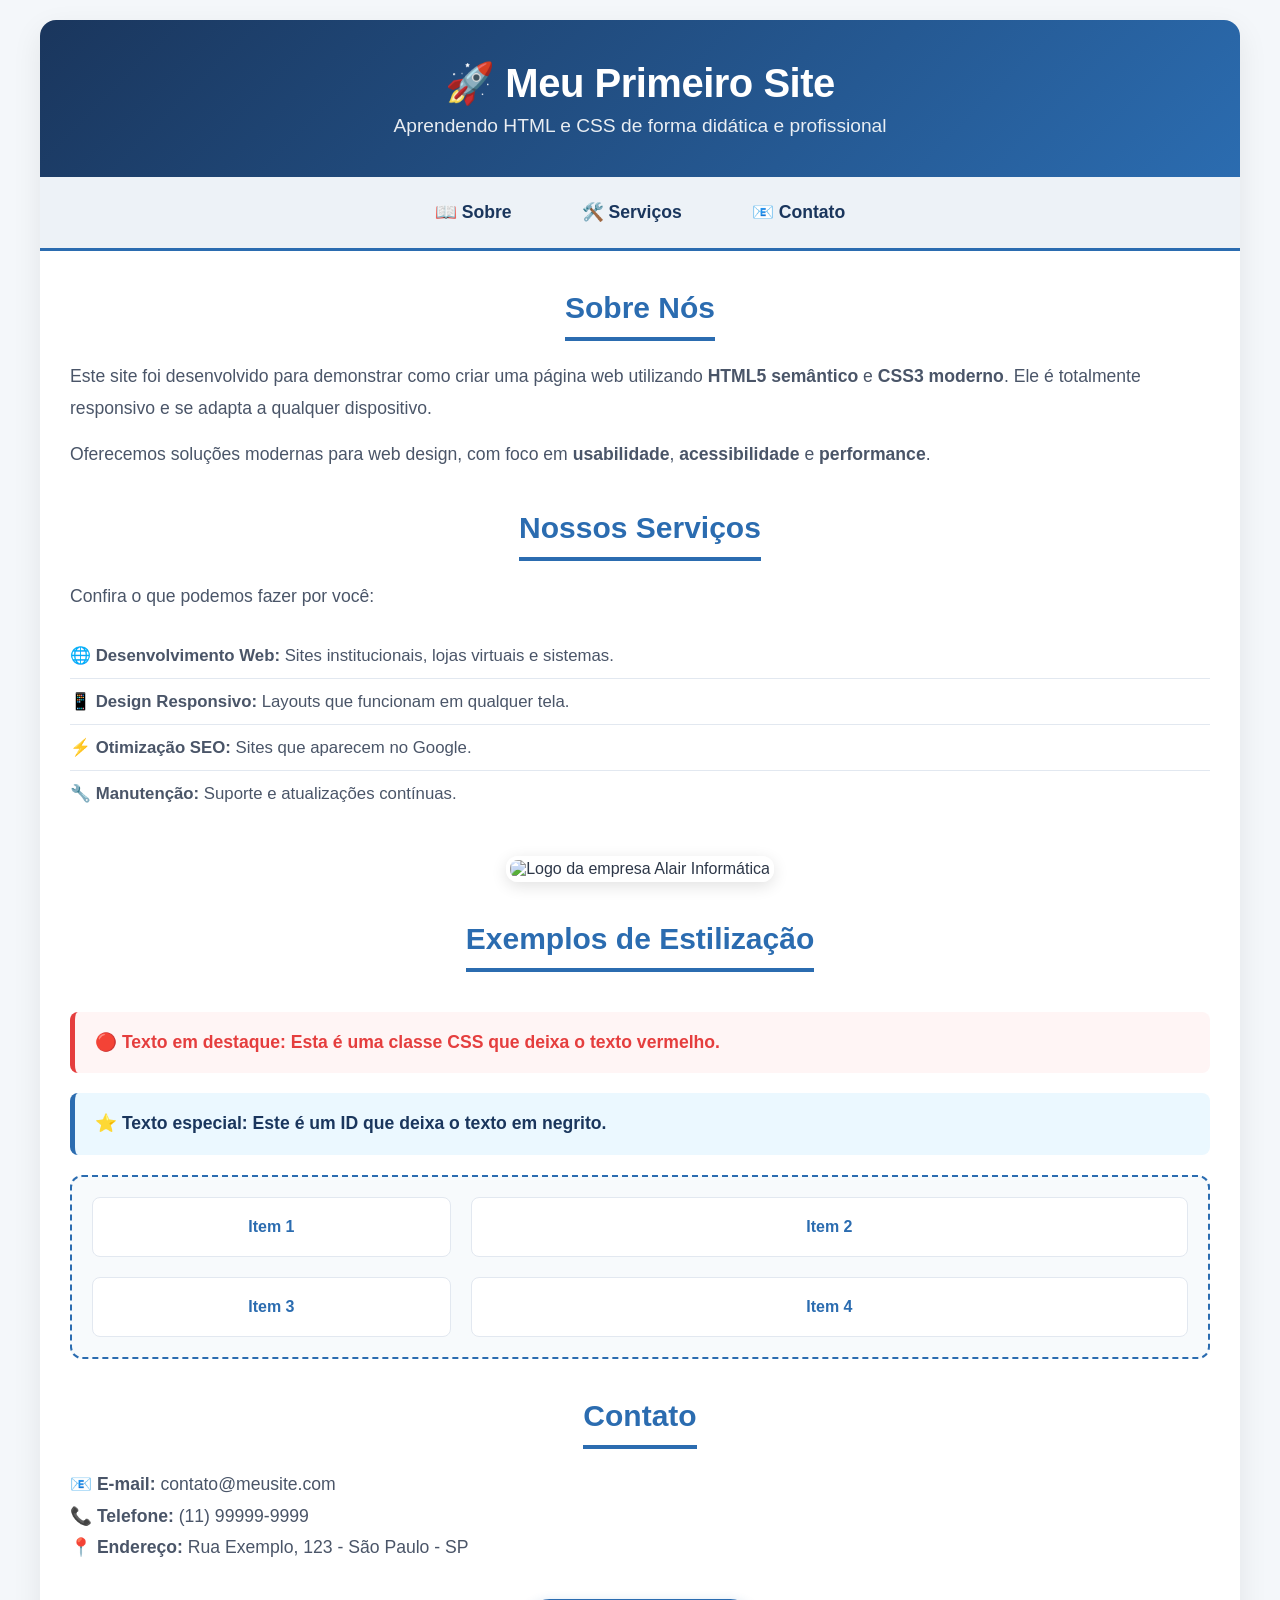
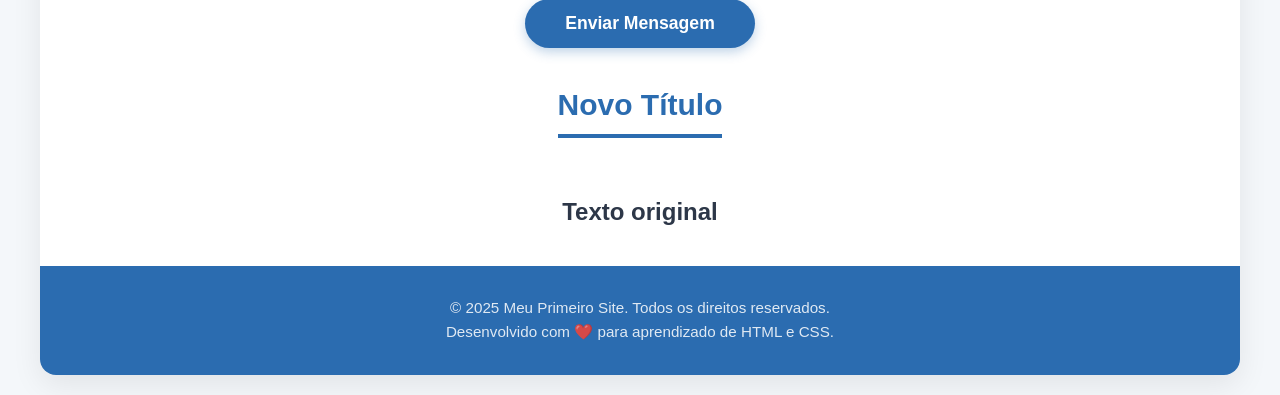
==== index.html @ 6e221787 "localizar	o	elemento	pelo	seu	id	e	atualizar	seu conteúdo	usando	o	método	inerText" ====
<!-- ============================================================
     HTML5 - Estrutura didática de um site profissional
     ============================================================ -->

<!DOCTYPE html>
<html lang="pt-br">

<head>
    <!-- ========================================
         META DADOS (informações da página)
         ======================================== -->

    <!-- Título que aparece na aba do navegador -->
    <title>Meu Primeiro Site Profissional</title>

    <!-- Codificação de caracteres (acentos, ç, etc.) -->
    <meta charset="UTF-8">

    <!-- Torna o site responsivo em dispositivos móveis -->
    <meta name="viewport" content="width=device-width, initial-scale=1.0">

    <!-- Descrição para mecanismos de busca (SEO) -->
    <meta name="description" content="Site didático com HTML5 e CSS3 - Aprendendo desenvolvimento web">

    <!-- Autor da página -->
    <meta name="author" content="Alair">

    <!-- ========================================
         CSS EXTERNO (styles.css)
         ======================================== -->
    <link rel="stylesheet" href="styles.css">

</head>

<body>

    <!-- ==========================================================
         CONTEÚDO PRINCIPAL (wrapper)
         📦 WRAPPER em 4 linhas

        Wrapper é uma div que envolve todo o conteúdo da página para centralizar e limitar a largura (ex: 1200px), evitando que o texto fique esticado em telas grandes.

        Ele tem fundo branco, bordas arredondadas e sombra para destacar o conteúdo do fundo cinza da página, dando um visual mais profissional.

        No código, ele é criado com <div class="wrapper"> e estilizado com max-width, margin: auto (via flexbox) e border-radius.

        Resumindo: é a "caixa" que organiza e embrulha todo o site, como uma moldura que valoriza o conteúdo! 🖼️
         ========================================================== -->
    <div class="wrapper">

        <!-- ==========================================================
             CABEÇALHO (HEADER)
             ========================================================== -->
        <header>
            <h1>🚀 Meu Primeiro Site</h1>
            <p>Aprendendo HTML e CSS de forma didática e profissional</p>
        </header>

        <!-- ==========================================================
             MENU DE NAVEGAÇÃO (NAV)
             ========================================================== -->
        <nav>
            <ul class="menu">
                <li><a href="#sobre">📖 Sobre</a></li>
                <li><a href="#servicos">🛠️ Serviços</a></li>
                <li><a href="#contato">📧 Contato</a></li>
            </ul>
        </nav>

        <!-- ==========================================================
             CONTEÚDO PRINCIPAL (MAIN)
             ========================================================== -->
        <main>

            <!-- ==========================================================
                 SEÇÃO: SOBRE
                 ========================================================== -->
            <section id="sobre">
                <h2>Sobre Nós</h2>
                <p>
                    Este site foi desenvolvido para demonstrar como criar uma página web
                    utilizando <strong>HTML5 semântico</strong> e <strong>CSS3 moderno</strong>.
                    Ele é totalmente responsivo e se adapta a qualquer dispositivo.
                </p>
                <p>
                    Oferecemos soluções modernas para web design, com foco em
                    <strong>usabilidade</strong>, <strong>acessibilidade</strong> e
                    <strong>performance</strong>.
                </p>
            </section>

            <!-- ==========================================================
                 SEÇÃO: SERVIÇOS
                 ========================================================== -->
            <section id="servicos">
                <h2>Nossos Serviços</h2>
                <p>Confira o que podemos fazer por você:</p>

                <ul class="lista-servicos">
                    <li><strong>🌐 Desenvolvimento Web:</strong> Sites institucionais, lojas virtuais e sistemas.</li>
                    <li><strong>📱 Design Responsivo:</strong> Layouts que funcionam em qualquer tela.</li>
                    <li><strong>⚡ Otimização SEO:</strong> Sites que aparecem no Google.</li>
                    <li><strong>🔧 Manutenção:</strong> Suporte e atualizações contínuas.</li>
                </ul>
            </section>

            <!-- ==========================================================
                 SEÇÃO: IMAGEM (exemplo)
                 ========================================================== -->
            <section>
                <div class="imagem-container">
                    <img src="img/alairinformatica.png"
                    alt="Logo da empresa Alair Informática"
                    title="Alair Informática - Soluções em TI"
                    width="300"
                    height="auto">
                </div>
            </section>

            <!-- ==========================================================
                 SEÇÃO: EXEMPLOS DE CLASSES E IDS
                 ========================================================== -->
            <section class="exemplos">
                <h2>Exemplos de Estilização</h2>

                <!-- Classe .destaque (vermelho) -->
                <p class="destaque">
                    🔴 <strong>Texto em destaque:</strong> Esta é uma classe CSS que deixa o texto vermelho.
                </p>

                <!-- ID #especial (negrito) -->
                <p id="especial">
                    ⭐ <strong>Texto especial:</strong> Este é um ID que deixa o texto em negrito.
                </p>

                <!-- Classe .grid-container (grid) -->
                <div class="grid-container">
                    <div class="grid-item">Item 1</div>
                    <div class="grid-item">Item 2</div>
                    <div class="grid-item">Item 3</div>
                    <div class="grid-item">Item 4</div>
                </div>
            </section>

            <!-- ==========================================================
                 SEÇÃO: CONTATO
                 ========================================================== -->
            <section id="contato">
                <h2>Contato</h2>
                <p>
                    <strong>📧 E-mail:</strong> contato@meusite.com<br>
                    <strong>📞 Telefone:</strong> (11) 99999-9999<br>
                    <strong>📍 Endereço:</strong> Rua Exemplo, 123 - São Paulo - SP
                </p>
                <!-- Botão com efeito hover -->
                <button class="btn-contato" id="botao-mensagem">Enviar Mensagem</button>
            </section>

            <!-- ==========================================================
                 SEÇÃO: TÍTULO ATUALIZADO PELO JAVASCRIPT
                 ========================================================== -->
                 
            <section>
                <h2 id="titulo">Título Padrão</h2> <!--Este título será atualizado pelo JavaScript-->
            </section>

             <!-- ==========================================================
             Localizar o	elemento	pelo	seu	id	e	atualizar	seu conteúdo	usando	o	método
             ========================================================== -->

            <section>
                <h1 id="titulo">Texto original</h1>
            </section>

            

        </main>

        <!-- ==========================================================
             RODAPÉ (FOOTER)
             ========================================================== -->
        <footer>
            <p>
                © 2025 Meu Primeiro Site. Todos os direitos reservados.
                <br>
                Desenvolvido com ❤️ para aprendizado de HTML e CSS.
            </p>
        
        </footer>

    </div>
    <!-- Fim do wrapper -->

    <script src="script.js"></script>

</body>
</html>
---- styles.css ----
/* ============================================================
     CSS - Estilos do site "Meu Primeiro Site"
     ============================================================
     Este arquivo contém todos os estilos organizados por seção,
     com comentários didáticos para facilitar o aprendizado.
     
     📌 DICA: Cada propriedade CSS tem um comentário explicando
     o que ela faz e por que está sendo usada.
     ============================================================ */


/* ==========================================================
     🧹 RESET BÁSICO (remove estilos padrão do navegador)
     ========================================================== */

/*
   O seletor "*" (asterisco) seleciona TODOS os elementos da página.
   Isso é chamado de "reset" porque remove as margens e paddings
   que cada navegador aplica de forma diferente.
*/
* {
    margin: 0;                    /* Remove todas as margens externas */
    padding: 0;                   /* Remove todos os espaçamentos internos */
    box-sizing: border-box;       /* Faz com que largura/altura incluam bordas e paddings */
                                  /* Ex: se width: 100px, com border: 5px, o conteúdo terá 90px */
}


/* ==========================================================
     🎨 ESTILOS GLOBAIS (aplicados ao corpo da página)
     ========================================================== */

/* O seletor "body" aplica estilos a todo o conteúdo da página */
body {
    /* Define a família de fontes (fallback em caso de falha) */
    /* "Segoe UI" é a primeira opção, se não tiver, usa Tahoma, etc. */
    font-family: 'Segoe UI', Tahoma, Geneva, Verdana, sans-serif;

    /* Cor de fundo da página (cinza bem clarinho) */
    background-color: #f4f7fa;

    /* Cor do texto principal (cinza escuro) */
    color: #2d3748;

    /* Espaçamento interno entre o conteúdo e a borda da página */
    padding: 20px;

    /* Altura mínima: ocupa 100% da altura da tela (viewport height) */
    min-height: 100vh;

    /* 
       display: flex → ativa o modelo de layout Flexbox
       justify-content: center → centraliza horizontalmente
       align-items: flex-start → alinha no topo verticalmente
    */
    display: flex;
    justify-content: center;    /* Centraliza os itens no eixo horizontal */
    align-items: flex-start;    /* Alinha os itens no topo do eixo vertical */
}


/* ==========================================================
     📦 WRAPPER (container principal que agrupa tudo)
     ========================================================== */

/* A classe .wrapper envolve todo o conteúdo da página */
.wrapper {
    /* Largura máxima de 1200px (bom para telas grandes) */
    max-width: 1200px;

    /* Ocupa 100% da largura disponível (até o limite do max-width) */
    width: 100%;

    /* Fundo branco para destacar o conteúdo */
    background-color: #ffffff;

    /* Bordas arredondadas em todos os cantos (16px) */
    border-radius: 16px;

    /* 
       Sombra suave para dar profundidade:
       - 0 → deslocamento horizontal (nenhum)
       - 10px → deslocamento vertical (para baixo)
       - 30px → desfoque (suavidade)
       - rgba(0,0,0,0.08) → cor preta com 8% de opacidade
    */
    box-shadow: 0 10px 30px rgba(0, 0, 0, 0.08);

    /* Espaçamento interno (0 para o wrapper, pois os filhos terão) */
    padding: 0;

    /* 
       overflow: hidden → esconde qualquer conteúdo que ultrapasse
       as bordas arredondadas, mantendo o design limpo
    */
    overflow: hidden;
}


/* ==========================================================
     🏠 CABEÇALHO (HEADER)
     ========================================================== */

/* O seletor "header" estiliza o cabeçalho do site */
header {
    /* 
       Fundo com gradiente (transição suave entre duas cores):
       135deg → diagonal da esquerda para direita
       #1a365d (azul escuro) → #2b6cb0 (azul médio)
    */
    background: linear-gradient(135deg, #1a365d, #2b6cb0);

    /* Cor do texto (branco) */
    color: #ffffff;

    /* Espaçamento interno: 40px em cima/baixo, 30px nas laterais */
    padding: 40px 30px;

    /* Centraliza o texto horizontalmente */
    text-align: center;
}

/* Título principal dentro do cabeçalho (h1) */
header h1 {
    font-size: 2.5rem;           /* Tamanho da fonte (2.5x o tamanho padrão) */
    font-weight: 700;            /* Peso da fonte (700 = negrito) */
    letter-spacing: -0.5px;      /* Espaçamento entre letras (negativo = mais juntas) */
    margin-bottom: 8px;          /* Margem inferior para separar do subtítulo */
}

/* Subtítulo dentro do cabeçalho (p) */
header p {
    font-size: 1.2rem;           /* Tamanho da fonte */
    opacity: 0.9;                /* Opacidade (90% visível, 10% transparente) */
}


/* ==========================================================
     🧭 MENU DE NAVEGAÇÃO (NAV)
     ========================================================== */

/* Estiliza a barra de navegação */
nav {
    /* Fundo cinza clarinho */
    background-color: #edf2f7;

    /* Espaçamento interno: 15px em cima/baixo, 20px nas laterais */
    padding: 15px 20px;

    /* Borda inferior para separar do conteúdo */
    /* 3px de espessura, sólida, cor azul */
    border-bottom: 3px solid #2b6cb0;
}

/* Classe .menu para a lista de navegação */
.menu {
    /* Remove os marcadores (bolinhas) da lista */
    list-style: none;

    /* 
       display: flex → ativa o Flexbox
       Isso transforma os itens da lista em uma linha horizontal
    */
    display: flex;

    /* Centraliza os itens horizontalmente */
    justify-content: center;

    /* Espaçamento entre os itens (30px) */
    gap: 30px;

    /* Remove espaçamento padrão da lista */
    padding: 0;
    margin: 0;

    /* 
       flex-wrap: wrap → permite que os itens "quebrem" para a linha de baixo
       caso não caibam na largura da tela
    */
    flex-wrap: wrap;
}

/* Cada item da lista do menu (li) */
.menu li {
    font-size: 1.1rem;           /* Tamanho da fonte */
}

/* Links (a) dentro do menu */
.menu li a {
    /* Remove o sublinhado padrão dos links */
    text-decoration: none;

    /* Cor azul escuro */
    color: #1a365d;

    /* 
       display: block → transforma o link em um bloco
       Isso aumenta a área de clique (o link ocupa todo o espaço do padding)
    */
    display: block;

    /* Espaçamento interno: 10px em cima/baixo, 20px nas laterais */
    padding: 10px 20px;

    /* Bordas arredondadas (8px) */
    border-radius: 8px;

    /* Peso da fonte (600 = semi-negrito) */
    font-weight: 600;

    /* 
       transition: all 0.3s ease → animação suave
       all → todas as propriedades que mudarem
       0.3s → duração da animação (0.3 segundos)
       ease → tipo de aceleração (começa devagar, acelera, termina devagar)
    */
    transition: all 0.3s ease;
}

/* 
   Efeito ao passar o mouse sobre o link (pseudo-classe :hover)
   :hover é ativado quando o mouse está sobre o elemento
*/
.menu li a:hover {
    /* Fundo azul (muda de cor) */
    background-color: #2b6cb0;

    /* Texto branco (muda de cor) */
    color: #ffffff;

    /* 
       transform: translateY(-2px) → move o elemento 2px para cima
       Isso cria um efeito de "elevação" (flutuar)
    */
    transform: translateY(-2px);

    /* 
       Sombra que aparece ao passar o mouse:
       0 → horizontal (nenhum)
       4px → vertical (para baixo)
       12px → desfoque
       rgba(43,108,176,0.3) → azul com 30% de opacidade
    */
    box-shadow: 0 4px 12px rgba(43, 108, 176, 0.3);
}


/* ==========================================================
     📄 CONTEÚDO PRINCIPAL (MAIN)
     ========================================================== */

/* Estiliza a tag <main> (conteúdo principal) */
main {
    /* Espaçamento interno: 40px em cima/baixo, 30px nas laterais */
    padding: 40px 30px;
}

/* Cada seção <section> dentro do main */
section {
    /* Margem inferior de 40px para separar as seções */
    margin-bottom: 40px;
}

/* 
   Seletor :last-child → seleciona o último filho do elemento pai
   Neste caso, a última seção não terá margem inferior
   Isso evita espaçamento extra no final
*/
section:last-child {
    margin-bottom: 0;
}


/* ==========================================================
     📝 TÍTULOS (H2)
     ========================================================== */

/* 
   REGRA: h2
   Estiliza todos os títulos de nível 2 da página
*/
h2 {
    color: #2b6cb0;              /* Cor azul */
    font-size: 30px;             /* Tamanho da fonte (30 pixels) */
    text-align: center;          /* Alinha o texto ao centro */
    margin-bottom: 20px;         /* Margem inferior (espaço abaixo) */
    padding-bottom: 12px;        /* Espaço interno abaixo (entre texto e borda) */
    border-bottom: 4px solid #2b6cb0; /* Borda inferior azul de 4px */
    
    /* 
       display: inline-block → faz com que a borda só ocupe o tamanho do texto
       Se fosse block, a borda ocuparia a largura toda da tela
    */
    display: inline-block;
}

/* 
   Centraliza o h2 dentro da seção
   (a seção tem text-align: center, então o h2 fica centralizado)
*/
section {
    text-align: center;          /* Centraliza todos os elementos inline/inline-block */
}

/* Mas os parágrafos devem ficar alinhados à esquerda */
section p {
    text-align: left;            /* Alinha o texto à esquerda */
}


/* ==========================================================
     📃 PARÁGRAFOS
     ========================================================== */

/* Estiliza os parágrafos (<p>) dentro de seções */
section p {
    font-size: 1.1rem;           /* Tamanho da fonte */
    line-height: 1.8;            /* Altura da linha (espaçamento entre linhas) */
    color: #4a5568;              /* Cor cinza escuro */
    margin-bottom: 15px;         /* Margem inferior entre parágrafos */
}


/* ==========================================================
     📋 LISTA DE SERVIÇOS
     ========================================================== */

/* Classe .lista-servicos para a lista de serviços */
.lista-servicos {
    /* Remove os marcadores (bolinhas) da lista */
    list-style: none;

    /* Alinha o texto à esquerda */
    text-align: left;

    /* Remove espaçamento interno padrão */
    padding: 0;

    /* Margem de 20px em cima e embaixo */
    margin: 20px 0;
}

/* Cada item da lista de serviços */
.lista-servicos li {
    /* Espaçamento interno de 12px em cima e embaixo */
    padding: 12px 0;

    /* Borda inferior suave (cinza claro) */
    border-bottom: 1px solid #e2e8f0;

    /* Tamanho da fonte */
    font-size: 1.05rem;

    /* Cor do texto */
    color: #4a5568;
}

/* 
   :last-child → seleciona o último item da lista
   Remove a borda do último item para não ficar uma linha extra
*/
.lista-servicos li:last-child {
    border-bottom: none;
}


/* ==========================================================
     🖼️ IMAGEM
     ========================================================== */

/* Container da imagem (div que envolve a img) */
.imagem-container {
    text-align: center;          /* Centraliza a imagem horizontalmente */
    margin: 30px 0;              /* Margem de 30px em cima e embaixo */
}

/* Estiliza a imagem dentro do container */
.imagem-container img {
    /* 
       max-width: 100% → a imagem nunca ultrapassa a largura do container
       Isso torna a imagem RESPONSIVA
    */
    max-width: 100%;

    /* 
       height: auto → a altura se ajusta automaticamente
       Mantém a proporção original da imagem
    */
    height: auto;

    /* Bordas arredondadas (12px) */
    border-radius: 12px;

    /* 
       Sombra suave:
       0 → horizontal (nenhum)
       4px → vertical (para baixo)
       16px → desfoque
       rgba(0,0,0,0.12) → preto com 12% de opacidade
    */
    box-shadow: 0 4px 16px rgba(0, 0, 0, 0.12);

    /* Borda branca de 4px ao redor da imagem */
    border: 4px solid #ffffff;

    /* 
       Transição suave para quando a imagem sofrer alterações
       transform e box-shadow terão animação de 0.3s
    */
    transition: transform 0.3s ease, box-shadow 0.3s ease;
}

/* Efeito ao passar o mouse sobre a imagem */
.imagem-container img:hover {
    /* 
       scale(1.03) → aumenta a imagem em 3%
       Isso cria um efeito de "zoom" suave
    */
    transform: scale(1.03);

    /* Aumenta a sombra para dar mais destaque */
    box-shadow: 0 8px 30px rgba(43, 108, 176, 0.25);
}


/* ==========================================================
     🔴 CLASSE .DESTAQUE (texto vermelho)
     ========================================================== */

/* 
   REGRA: .destaque
   - É uma CLASSE (identificada pelo ponto .)
   - Pode ser usada em vários elementos
   - Cor: vermelho para destacar informações importantes
*/
.destaque {
    color: #e53e3e;              /* Vermelho */
    font-weight: 600;            /* Semi-negrito */
    padding: 15px 20px;          /* Espaçamento interno */
    background-color: #fff5f5;   /* Fundo vermelho bem clarinho */
    border-left: 5px solid #e53e3e; /* Borda lateral vermelha (esquerda) */
    border-radius: 8px;          /* Bordas arredondadas */
    margin: 20px 0;              /* Margem vertical */
    text-align: left;            /* Alinha o texto à esquerda */
}


/* ==========================================================
     ⭐ ID #ESPECIAL (texto em negrito)
     ========================================================== */

/* 
   REGRA: #especial
   - É um ID (identificado pelo #)
   - Deve ser ÚNICO na página (usado apenas uma vez)
   - Peso: negrito (bold)
*/
#especial {
    font-weight: bold;           /* Texto em negrito */
    padding: 15px 20px;          /* Espaçamento interno */
    background-color: #ebf8ff;   /* Fundo azul clarinho */
    border-left: 5px solid #2b6cb0; /* Borda lateral azul (esquerda) */
    border-radius: 8px;          /* Bordas arredondadas */
    margin: 20px 0;              /* Margem vertical */
    text-align: left;            /* Alinha o texto à esquerda */
    color: #1a365d;              /* Cor azul escuro */
}


/* ==========================================================
     📐 CLASSE .GRID-CONTAINER (layout em grade)
     ========================================================== */

/* 
   REGRA: .grid-container
   - display: grid → ativa o CSS Grid Layout
   - grid-template-columns: 1fr 2fr → define 2 colunas
     1fr = 1 parte (menor)
     2fr = 2 partes (maior)
   - gap: 20px → espaçamento entre os itens
*/
.grid-container {
    display: grid;                      /* Ativa o Grid Layout */
    grid-template-columns: 1fr 2fr;     /* Define 2 colunas (uma menor, uma maior) */
    gap: 20px;                          /* Espaçamento entre os itens */
    margin: 20px 0;                     /* Margem vertical */
    padding: 20px;                      /* Espaçamento interno */
    background-color: #f7fafc;          /* Fundo cinza clarinho */
    border-radius: 12px;                /* Bordas arredondadas */
    border: 2px dashed #2b6cb0;         /* Borda pontilhada azul */
}

/* Itens do grid (apenas para demonstração) */
.grid-item {
    background-color: #ffffff;          /* Fundo branco */
    padding: 20px;                      /* Espaçamento interno */
    border-radius: 8px;                 /* Bordas arredondadas */
    border: 1px solid #e2e8f0;          /* Borda cinza clarinha */
    text-align: center;                 /* Centraliza o texto */
    font-weight: 600;                   /* Semi-negrito */
    color: #2b6cb0;                     /* Cor azul */
    transition: all 0.3s ease;          /* Animação suave */
}

/* Efeito ao passar o mouse sobre um item do grid */
.grid-item:hover {
    background-color: #2b6cb0;          /* Fundo azul */
    color: #ffffff;                     /* Texto branco */
    transform: scale(1.02);             /* Aumenta 2% (zoom) */
}


/* ==========================================================
     🔘 BOTÃO DE CONTATO
     ========================================================== */

/* Classe .btn-contato para o botão */
.btn-contato {
    background-color: #2b6cb0;          /* Fundo azul */
    color: #ffffff;                     /* Texto branco */
    border: none;                       /* Remove a borda padrão */
    padding: 14px 40px;                 /* Espaçamento interno */
    font-size: 1.1rem;                  /* Tamanho da fonte */
    font-weight: 600;                   /* Semi-negrito */
    border-radius: 50px;                /* Bordas totalmente arredondadas (pilha) */
    cursor: pointer;                    /* Cursor de mão ao passar o mouse */
    transition: all 0.3s ease;          /* Animação suave */
    margin-top: 20px;                   /* Margem superior */
    box-shadow: 0 4px 12px rgba(43, 108, 176, 0.3); /* Sombra suave */
}

/* 
   REGRA: .btn-contato:hover
   - Efeito ao passar o mouse sobre o botão (pseudo-classe :hover)
   - Fundo amarelo (muda de cor)
   - Cursor de clique (mãozinha)
*/
.btn-contato:hover {
    background-color: #ecc94b;          /* Fundo amarelo */
    color: #1a365d;                     /* Texto azul escuro */
    transform: translateY(-3px);        /* Move o botão 3px para cima (flutua) */
    box-shadow: 0 6px 20px rgba(236, 201, 75, 0.4); /* Sombra amarela */
}


/* ==========================================================
     👣 RODAPÉ (FOOTER)
     ========================================================== */

/* Estiliza o rodapé da página */
footer {
    background-color: var(--cor-primaria);          /* Fundo azul escuro */
    color: #ffffff;                     /* Texto branco */
    padding: 30px 20px;                 /* Espaçamento interno */
    text-align: center;                 /* Centraliza o texto */
}

/* Parágrafo dentro do rodapé */
footer p {
    font-size: 0.95rem;                 /* Tamanho da fonte (um pouco menor) */
    opacity: 0.85;                      /* Opacidade (85% visível) */
    line-height: 1.6;                   /* Altura da linha (espaçamento) */
}


/* ==========================================================
     📱 RESPONSIVIDADE (adaptação para telas menores)
     ========================================================== */

/*
   📌 O que é responsividade?
   É a capacidade do site se adaptar a diferentes tamanhos de tela.
   Usamos @media queries para aplicar estilos diferentes conforme
   a largura da tela (breakpoints).
*/

/*
   TABLET (768px ou menos)
   Quando a tela for menor que 768px, estes estilos se aplicam
*/
@media (max-width: 768px) {
    body {
        padding: 10px;           /* Menos espaçamento nas bordas */
    }

    .wrapper {
        border-radius: 12px;     /* Bordas um pouco menores */
    }

    header {
        padding: 30px 20px;      /* Menos espaçamento no cabeçalho */
    }

    header h1 {
        font-size: 1.8rem;       /* Título menor */
    }

    header p {
        font-size: 1rem;         /* Subtítulo menor */
    }

    /* Menu vertical em telas pequenas */
    .menu {
        flex-direction: column;  /* Coloca os itens em coluna (um embaixo do outro) */
        align-items: center;     /* Centraliza os itens */
        gap: 8px;               /* Menos espaço entre os itens */
    }

    .menu li a {
        width: 100%;             /* O link ocupa a largura toda */
        text-align: center;      /* Centraliza o texto */
        padding: 12px 30px;      /* Mais espaço para toque em celular */
    }

    main {
        padding: 25px 20px;      /* Menos espaçamento no conteúdo */
    }

    h2 {
        font-size: 24px;         /* Título menor */
    }

    section p {
        font-size: 1rem;         /* Texto menor */
    }

    /* Grid com uma coluna em telas pequenas */
    .grid-container {
        grid-template-columns: 1fr; /* Apenas 1 coluna (empilha os itens) */
    }
}

/*
   CELULAR (480px ou menos)
   Para telas muito pequenas (celulares)
*/
@media (max-width: 480px) {
    body {
        padding: 5px;            /* Quase sem espaçamento nas bordas */
    }

    .wrapper {
        border-radius: 10px;     /* Bordas menores */
    }

    header {
        padding: 20px 15px;      /* Cabeçalho mais compacto */
    }

    header h1 {
        font-size: 1.4rem;       /* Título ainda menor */
    }

    header p {
        font-size: 0.9rem;       /* Subtítulo menor */
    }

    nav {
        padding: 10px 15px;      /* Menu mais compacto */
    }

    .menu li a {
        padding: 10px 20px;      /* Botões do menu menores */
        font-size: 0.95rem;      /* Texto um pouco menor */
    }

    main {
        padding: 20px 15px;      /* Conteúdo mais compacto */
    }

    h2 {
        font-size: 20px;         /* Título menor */
    }

    section p {
        font-size: 0.95rem;      /* Texto menor */
    }

    .imagem-container img {
        max-width: 200px;        /* Imagem menor em celulares */
    }

    .btn-contato {
        padding: 12px 30px;      /* Botão menor */
        font-size: 1rem;         /* Texto do botão menor */
        width: 100%;             /* Ocupa a largura toda (botão cheio) */
    }

    footer {
        padding: 20px 15px;      /* Rodapé mais compacto */
    }

    footer p {
        font-size: 0.85rem;      /* Texto do rodapé menor */
    }

    .grid-container {
        padding: 10px;           /* Grid com menos espaçamento */
        gap: 10px;              /* Espaço menor entre itens */
    }

    .grid-item {
        padding: 12px;           /* Itens do grid menores */
        font-size: 0.9rem;       /* Texto menor */
    }
}

/*Definir	uma	paleta	de	cores em	variáveis	globais	evita	a	repetição	
de	valores	ao	longo	do	código	e	facilita alterações	consistentes*/
:root {
    --cor-primaria: #2b6cb0; /* Azul */
    --cor-secundaria: #ecc94b; /* Amarelo */
    --cor-fundo: #f4f7fa; /* Cinza clarinho */
    --cor-texto: #2d3748; /* Cinza escuro */
}
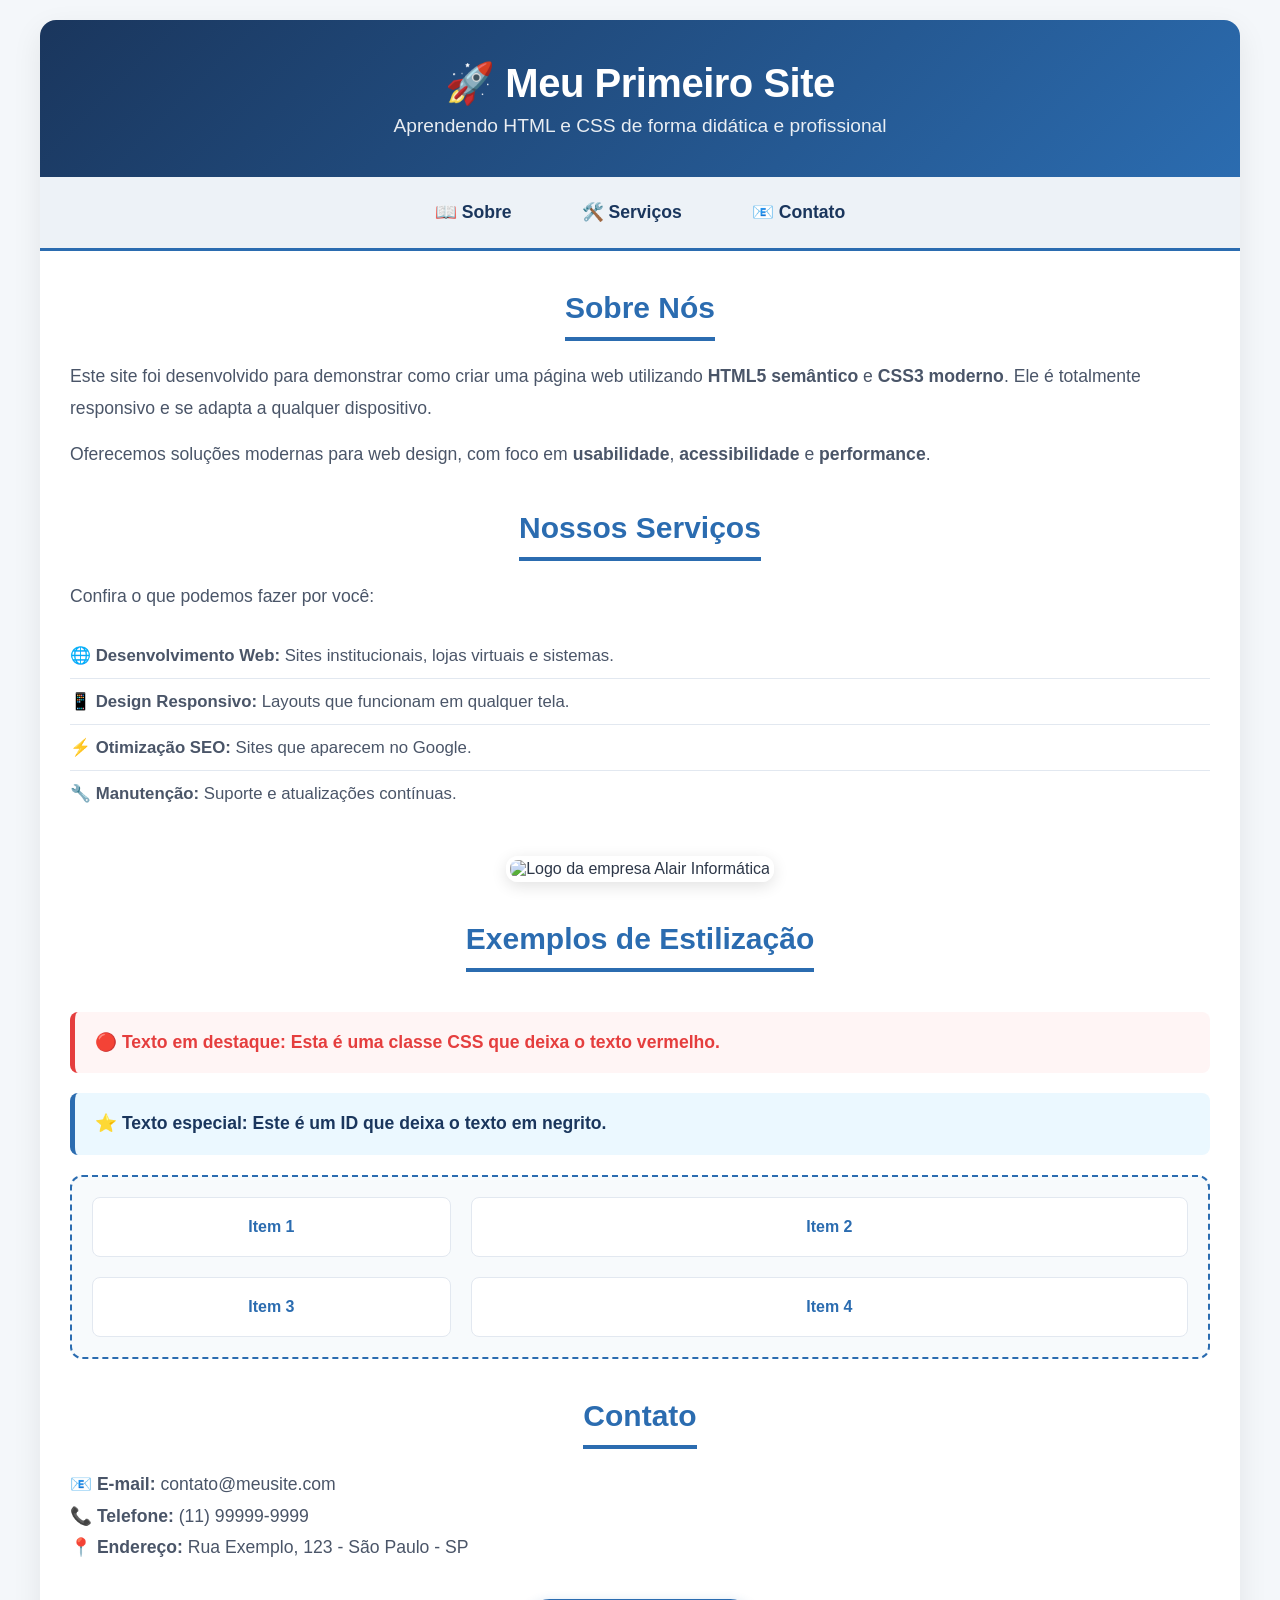
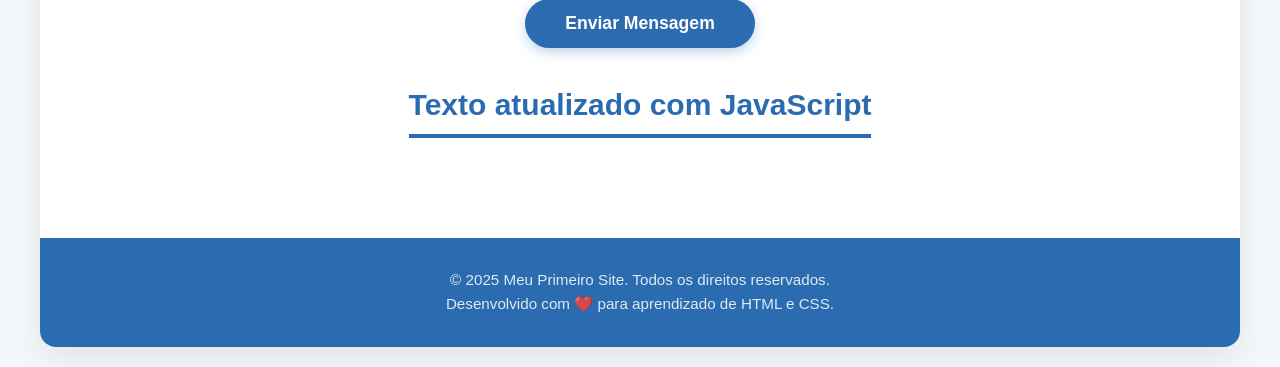
==== commit 2895c59c: "Criar	um	novo parágrafo	e	adicioná-lo	a	uma	seção	existente" ====
--- a/index.html
+++ b/index.html
@@ -168,17 +168,20 @@
              Localizar o	elemento	pelo	seu	id	e	atualizar	seu conteúdo	usando	o	método
              ========================================================== -->
 
-            <section>
-                <h1 id="titulo">Texto original</h1>
-            </section>
-
-            
+           <!-- ==========================================================
+             Criar	um	novo parágrafo	e	adicioná-lo	a	uma	seção	existente
+             ========================================================== -->
+             <section>
+                <div id="conteudo"></div>
+             </section>
 
         </main>
 
         <!-- ==========================================================
              RODAPÉ (FOOTER)
              ========================================================== -->
+
+
         <footer>
             <p>
                 © 2025 Meu Primeiro Site. Todos os direitos reservados.
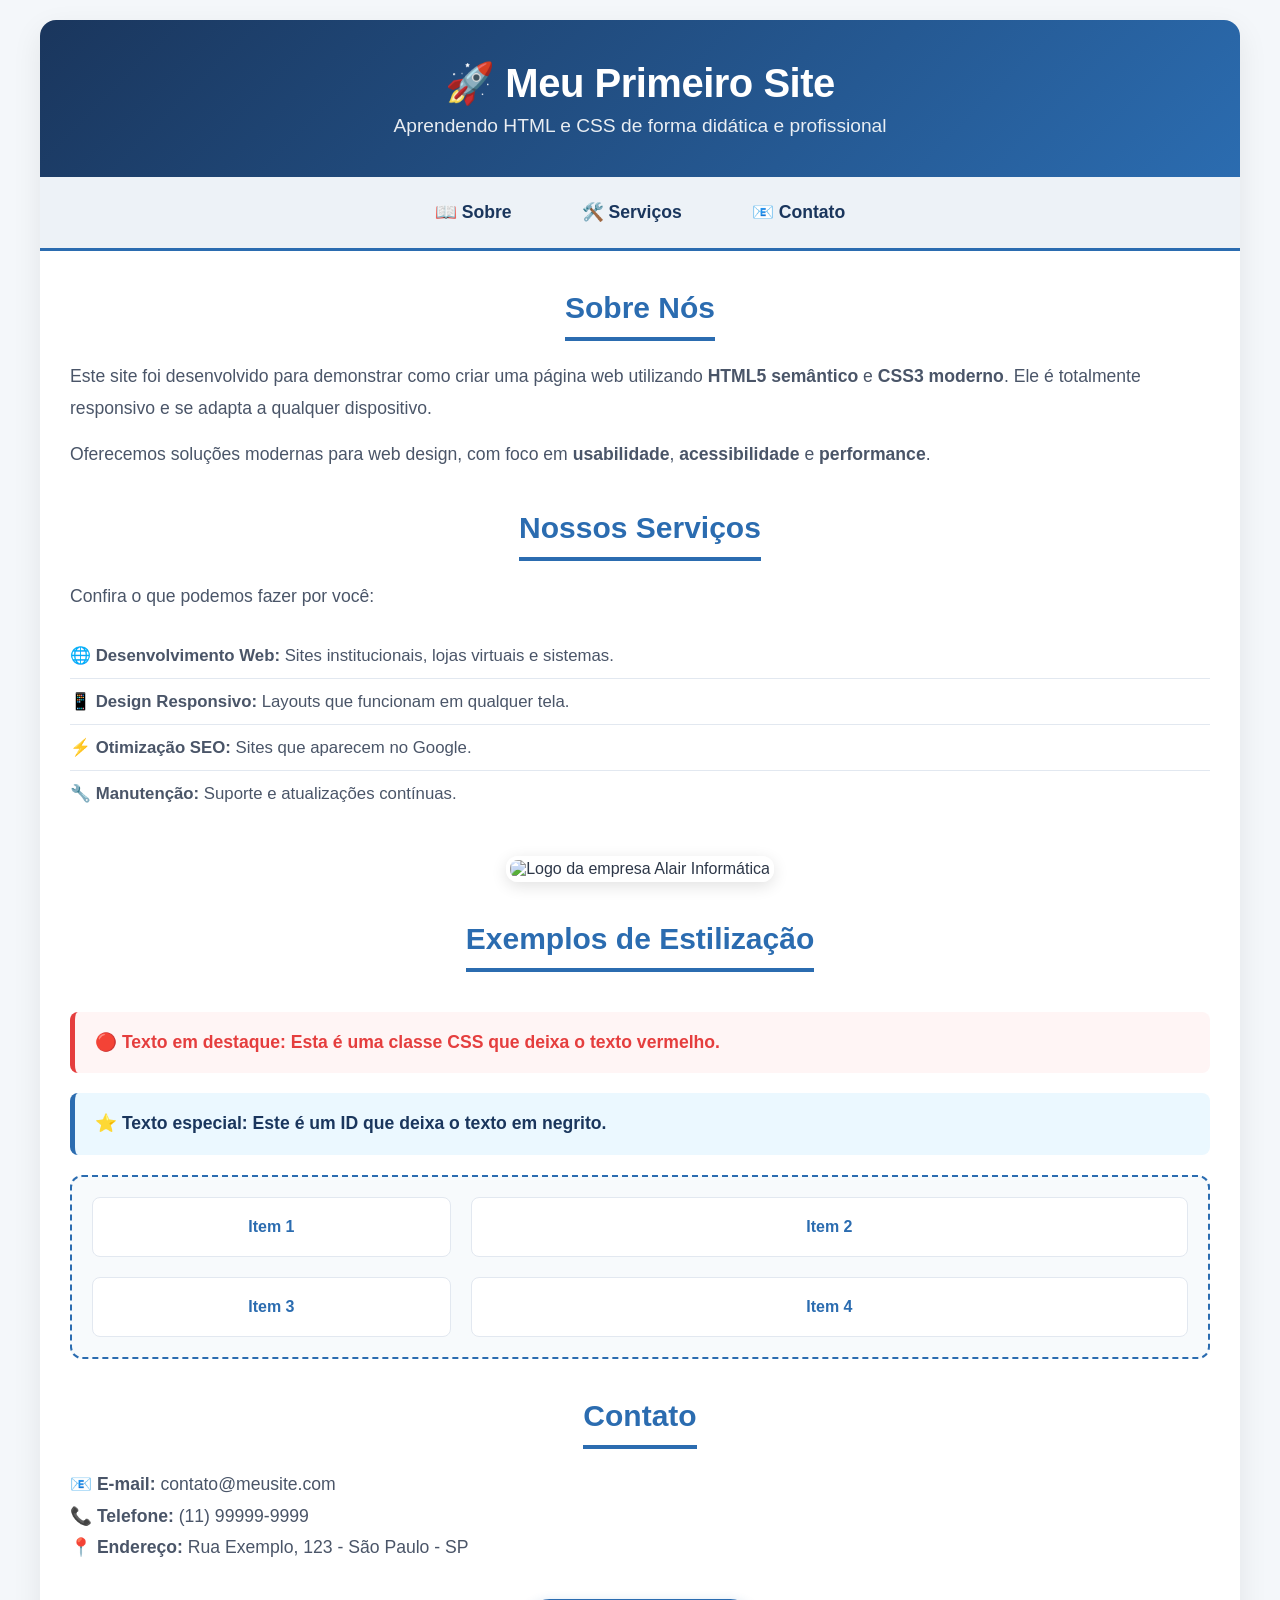
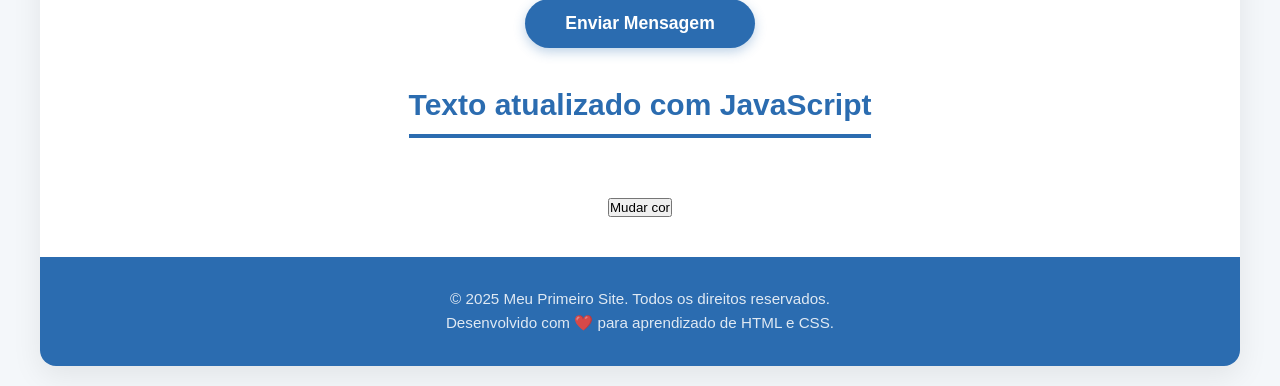
==== commit 8b9c6242: "Alterar	a	cor	de	fundo	de	um	elemento	ao	clicar	em um	botão:" ====
--- a/index.html
+++ b/index.html
@@ -173,7 +173,14 @@
              ========================================================== -->
              <section>
                 <div id="conteudo"></div>
+
+                <!--Alterar	a	cor	de	fundo	de	um	elemento	ao	clicar	em um	botão:-->
+                <button id="botao">Mudar cor</button>
+                <div id="background-color:blue;"> </div>
+
              </section>
+
+
 
         </main>
 
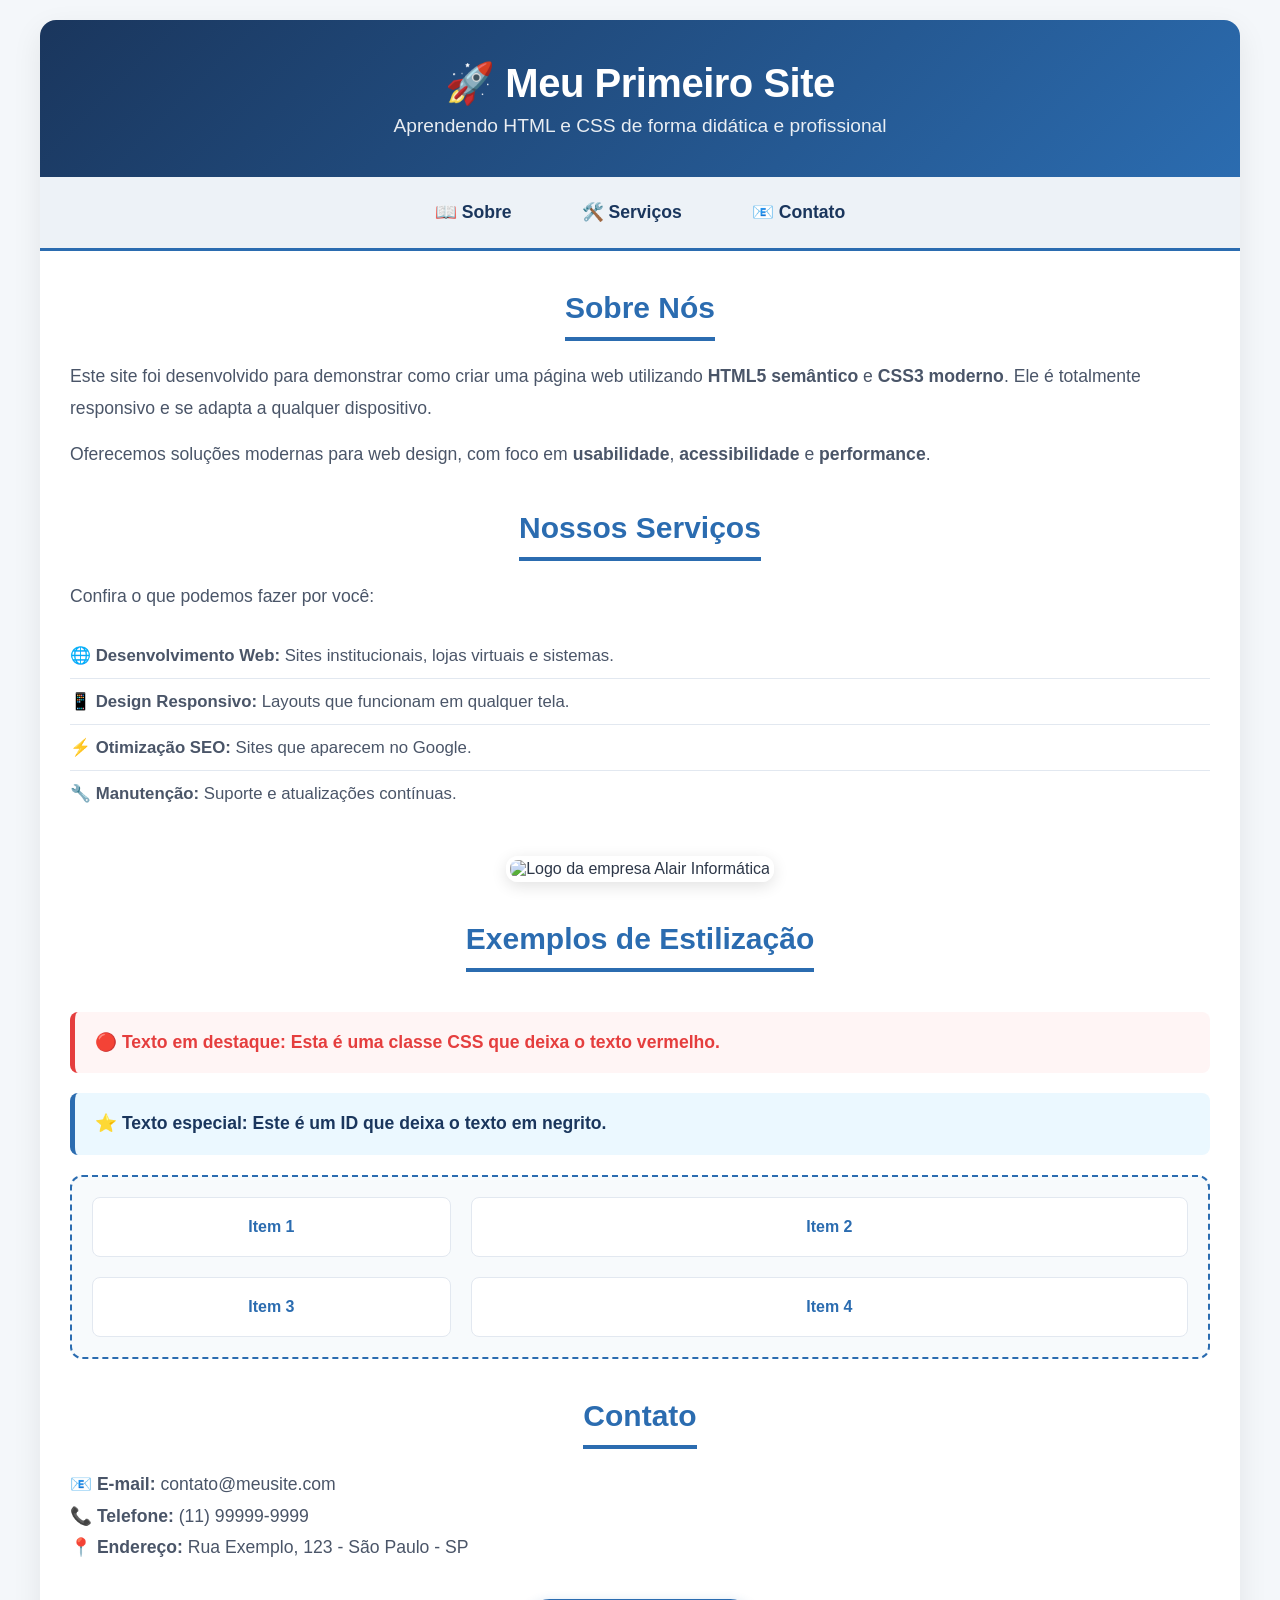
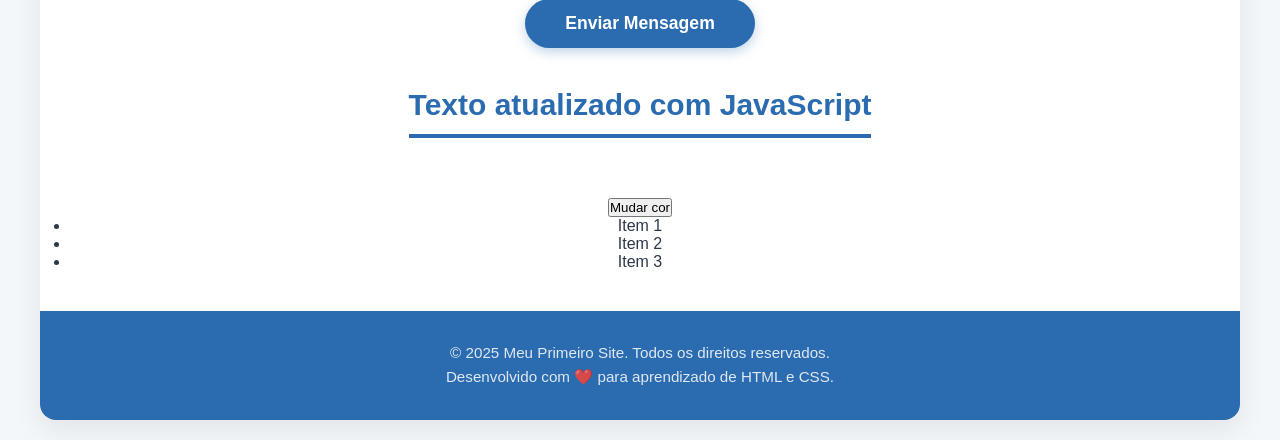
==== commit 6448c620: "Para	alterar	o	primeiro	item	de	uma	lista" ====
--- a/index.html
+++ b/index.html
@@ -175,12 +175,16 @@
                 <div id="conteudo"></div>
 
                 <!--Alterar	a	cor	de	fundo	de	um	elemento	ao	clicar	em um	botão:-->
-                <button id="botao">Mudar cor</button>
-                <div id="background-color:blue;"> </div>
-
+                <button	id=“botao”>Mudar	cor</button> 
+                <div id=“caixa“	style=”width: 100px; height: 100px; background-color: blue;“></div>
+
+                <!--Para	alterar	o	primeiro	item	de	uma	lista-->
+                <ul id="lista">
+                    <li>Item 1</li>
+                    <li>Item 2</li>
+                    <li>Item 3</li>
+                </ul>
              </section>
-
-
 
         </main>
 
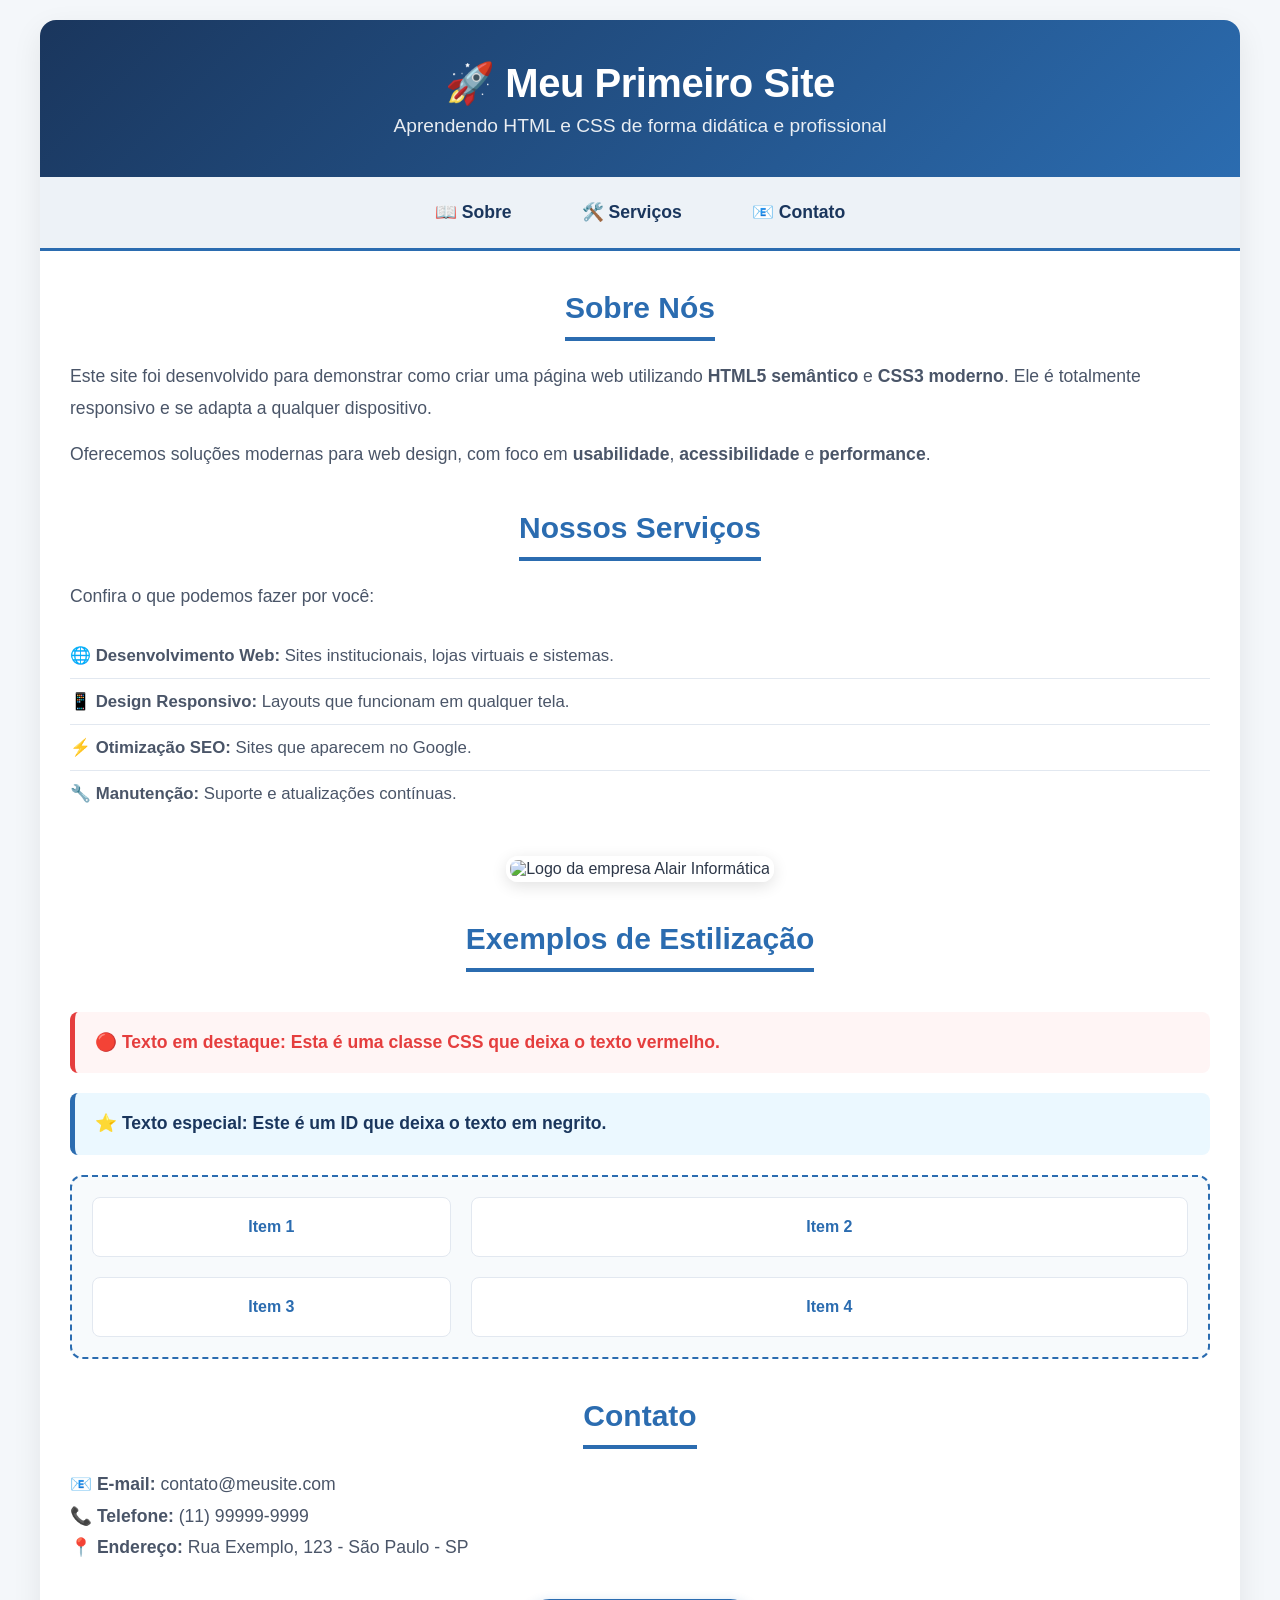
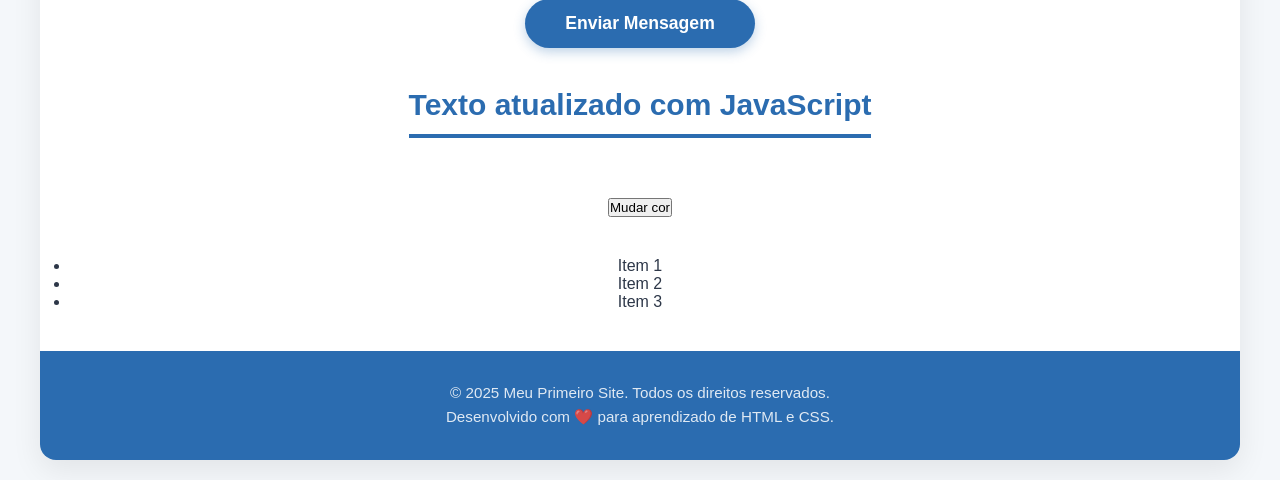
==== commit 4481a4fe: "Para	alterar	o	primeiro	item	de	uma	lista-->" ====
--- a/index.html
+++ b/index.html
@@ -177,8 +177,10 @@
                 <!--Alterar	a	cor	de	fundo	de	um	elemento	ao	clicar	em um	botão:-->
                 <button	id=“botao”>Mudar	cor</button> 
                 <div id=“caixa“	style=”width: 100px; height: 100px; background-color: blue;“></div>
-
-                <!--Para	alterar	o	primeiro	item	de	uma	lista-->
+             </section>
+
+             <section>
+                 <!--Para	alterar	o	primeiro	item	de	uma	lista-->
                 <ul id="lista">
                     <li>Item 1</li>
                     <li>Item 2</li>
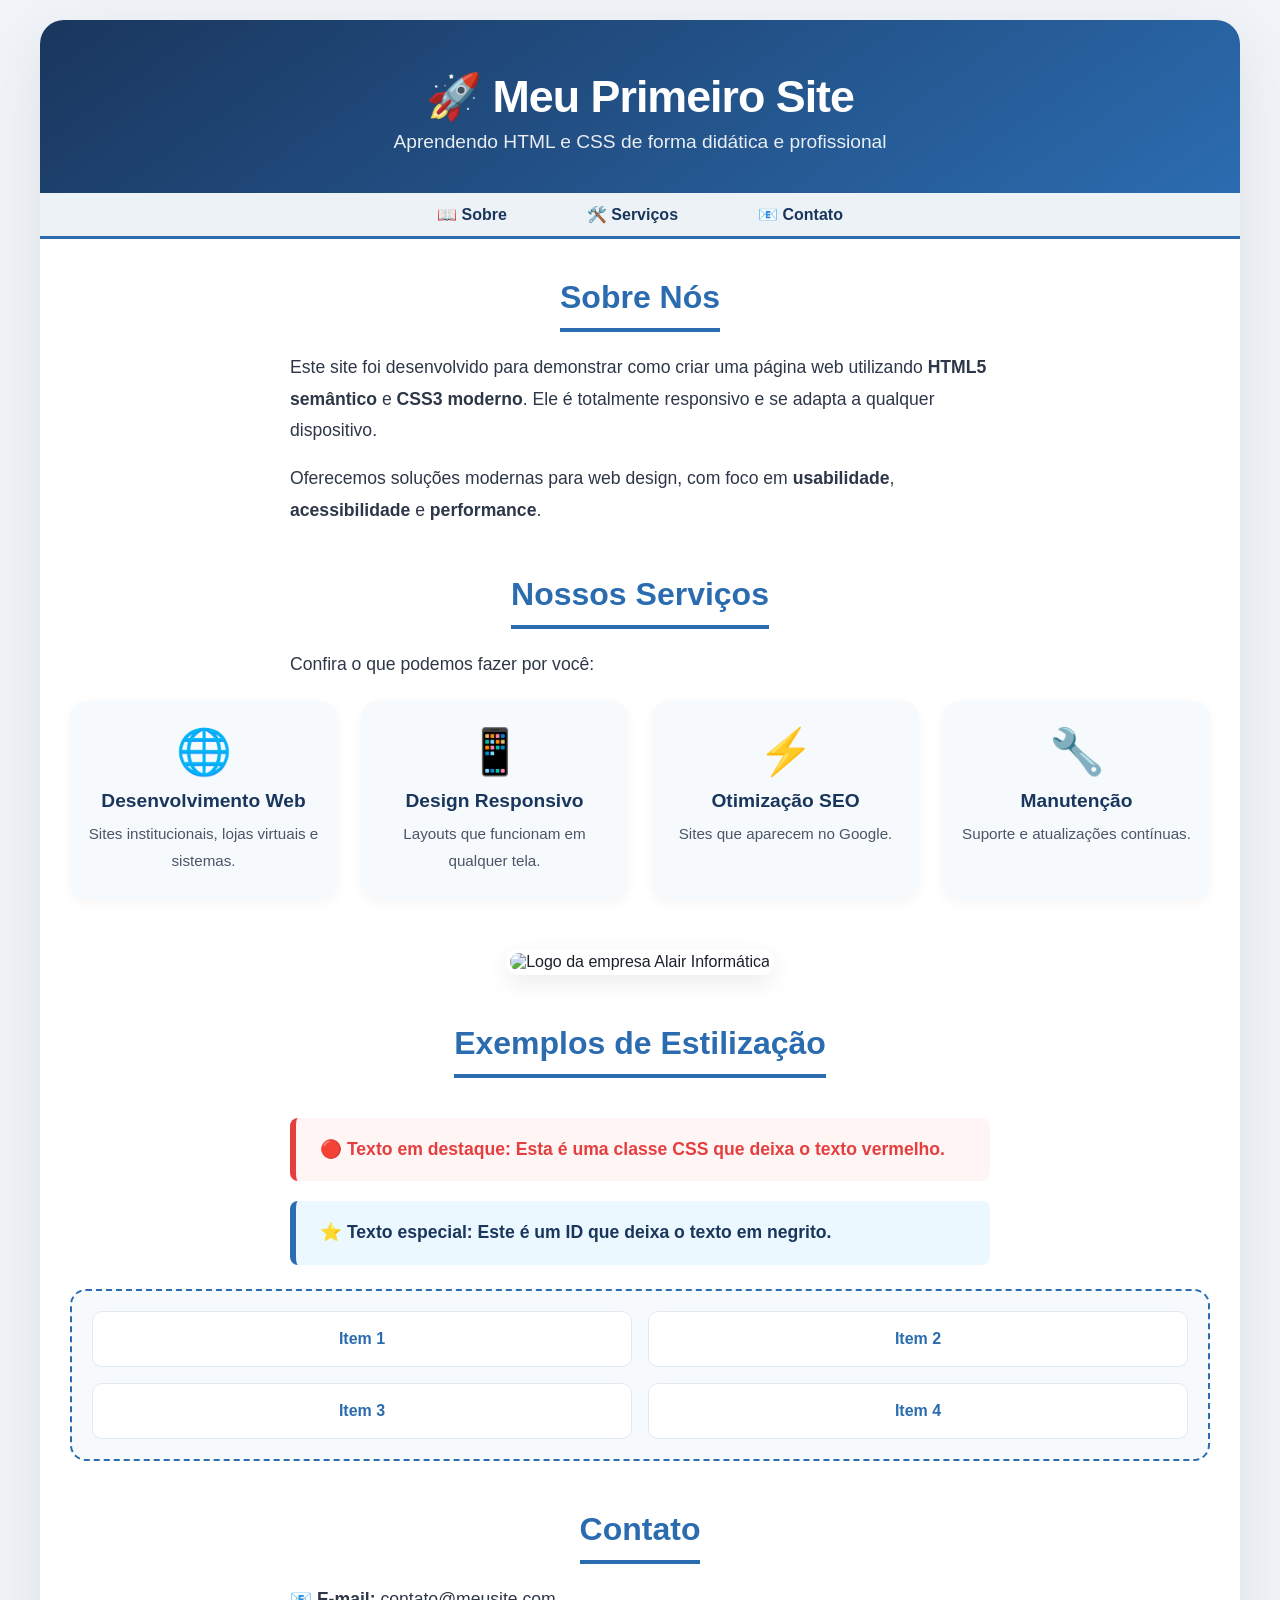
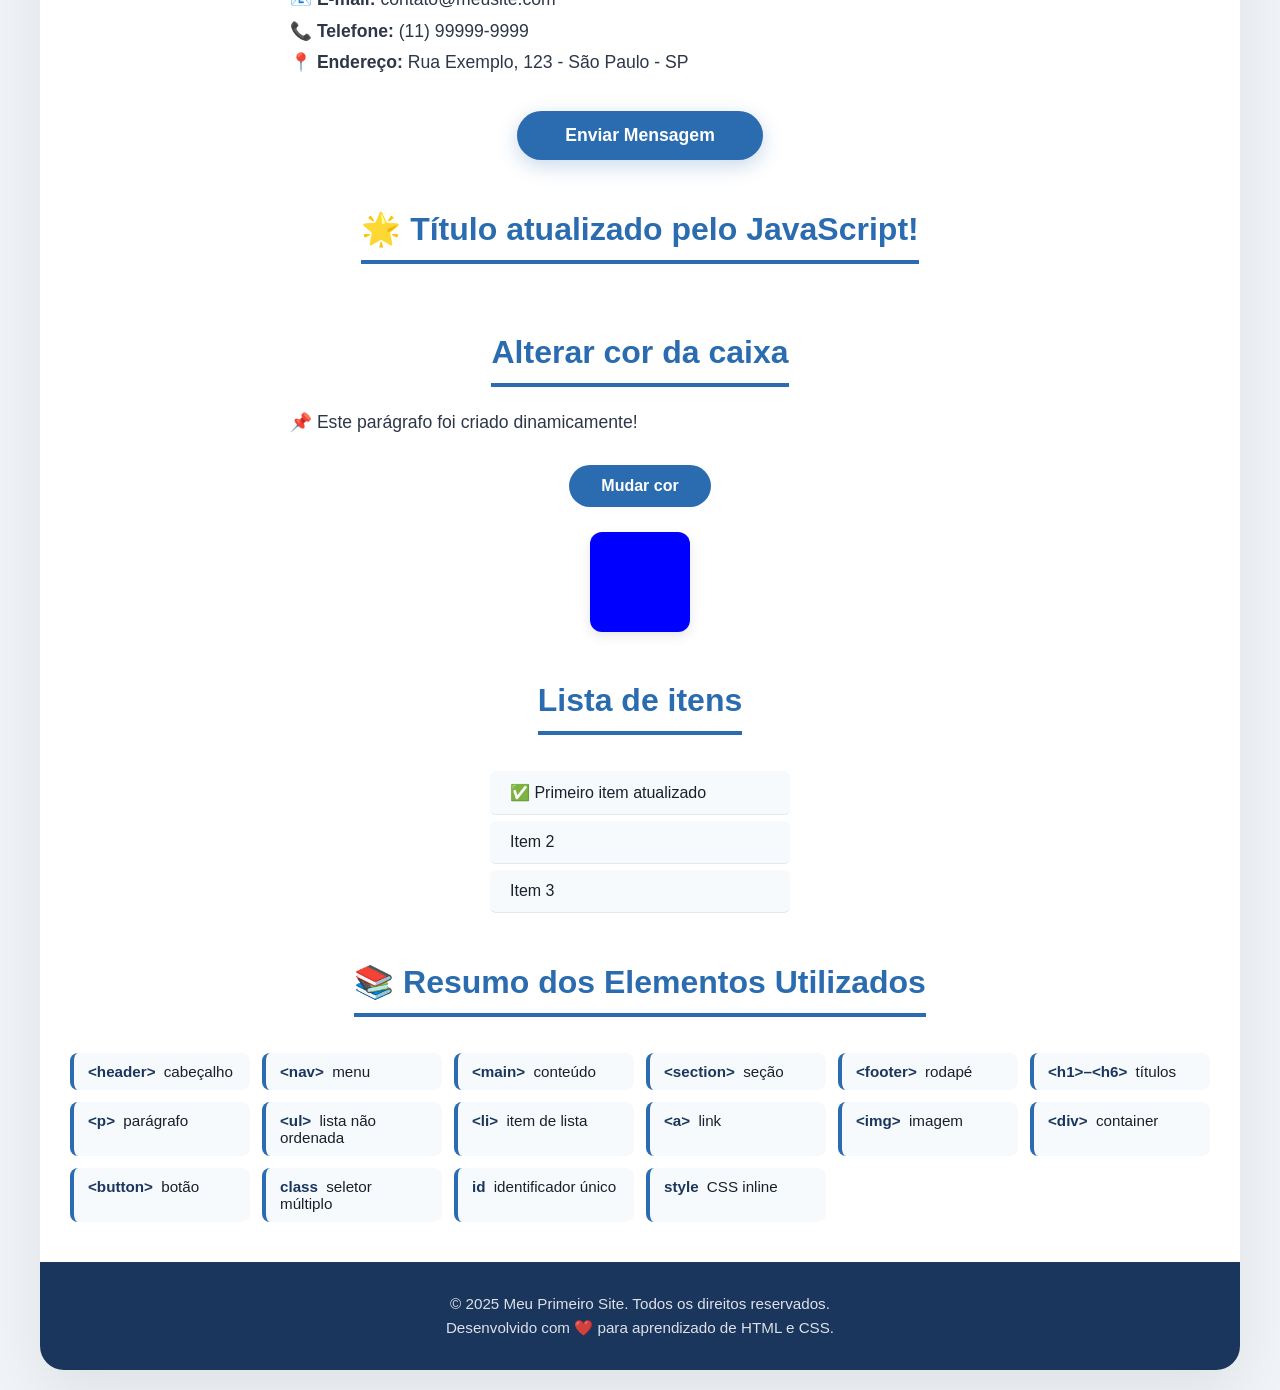
==== commit ada1a362: "Atualizado com ia 29072026" ====
--- a/index.html
+++ b/index.html
@@ -1,64 +1,42 @@
-<!-- ============================================================
-     HTML5 - Estrutura didática de um site profissional
-     ============================================================ -->
+<!-- ================================================================
+     ARQUIVO: index.html
+     DESCRIÇÃO: Estrutura principal da página (HTML5 semântico)
+     ================================================================ -->
 
 <!DOCTYPE html>
 <html lang="pt-br">
-
 <head>
-    <!-- ========================================
-         META DADOS (informações da página)
-         ======================================== -->
-
-    <!-- Título que aparece na aba do navegador -->
+    <meta charset="UTF-8" />
+    <meta name="viewport" content="width=device-width, initial-scale=1.0" />
     <title>Meu Primeiro Site Profissional</title>
-
-    <!-- Codificação de caracteres (acentos, ç, etc.) -->
-    <meta charset="UTF-8">
-
-    <!-- Torna o site responsivo em dispositivos móveis -->
-    <meta name="viewport" content="width=device-width, initial-scale=1.0">
-
-    <!-- Descrição para mecanismos de busca (SEO) -->
-    <meta name="description" content="Site didático com HTML5 e CSS3 - Aprendendo desenvolvimento web">
-
-    <!-- Autor da página -->
-    <meta name="author" content="Alair">
-
-    <!-- ========================================
-         CSS EXTERNO (styles.css)
-         ======================================== -->
-    <link rel="stylesheet" href="styles.css">
-
+    <meta name="description" content="Site didático com HTML5 e CSS3 - Aprendendo desenvolvimento web" />
+    <meta name="author" content="Alair" />
+
+    <!-- ====== FOLHA DE ESTILOS EXTERNA ====== -->
+    <link rel="stylesheet" href="styles.css" />
 </head>
-
 <body>
 
-    <!-- ==========================================================
-         CONTEÚDO PRINCIPAL (wrapper)
-         📦 WRAPPER em 4 linhas
-
-        Wrapper é uma div que envolve todo o conteúdo da página para centralizar e limitar a largura (ex: 1200px), evitando que o texto fique esticado em telas grandes.
-
-        Ele tem fundo branco, bordas arredondadas e sombra para destacar o conteúdo do fundo cinza da página, dando um visual mais profissional.
-
-        No código, ele é criado com <div class="wrapper"> e estilizado com max-width, margin: auto (via flexbox) e border-radius.
-
-        Resumindo: é a "caixa" que organiza e embrulha todo o site, como uma moldura que valoriza o conteúdo! 🖼️
-         ========================================================== -->
+    <!-- ================================================================
+         WRAPPER: container principal que limita a largura e centraliza
+         ================================================================ -->
     <div class="wrapper">
 
-        <!-- ==========================================================
+        <!-- ============================================================
              CABEÇALHO (HEADER)
-             ========================================================== -->
+             - Apresenta o título principal e uma descrição.
+             - Usa gradiente suave para destaque.
+             ============================================================ -->
         <header>
             <h1>🚀 Meu Primeiro Site</h1>
             <p>Aprendendo HTML e CSS de forma didática e profissional</p>
         </header>
 
-        <!-- ==========================================================
+        <!-- ============================================================
              MENU DE NAVEGAÇÃO (NAV)
-             ========================================================== -->
+             - Links internos que levam às seções da página.
+             - Estilizado com flexbox para alinhamento central.
+             ============================================================ -->
         <nav>
             <ul class="menu">
                 <li><a href="#sobre">📖 Sobre</a></li>
@@ -67,14 +45,17 @@
             </ul>
         </nav>
 
-        <!-- ==========================================================
+        <!-- ============================================================
              CONTEÚDO PRINCIPAL (MAIN)
-             ========================================================== -->
+             - Agrupa todas as seções da página.
+             ============================================================ -->
         <main>
 
-            <!-- ==========================================================
-                 SEÇÃO: SOBRE
-                 ========================================================== -->
+            <!-- =========================================================
+                 SEÇÃO SOBRE
+                 - Explica o propósito do site.
+                 - Usa <strong> para destacar termos importantes.
+                 ========================================================= -->
             <section id="sobre">
                 <h2>Sobre Nós</h2>
                 <p>
@@ -89,51 +70,73 @@
                 </p>
             </section>
 
-            <!-- ==========================================================
-                 SEÇÃO: SERVIÇOS
-                 ========================================================== -->
+            <!-- =========================================================
+                 SEÇÃO SERVIÇOS
+                 - Apresenta os serviços em cards (grid responsivo).
+                 - Cada card tem um ícone, título e descrição.
+                 ========================================================= -->
             <section id="servicos">
                 <h2>Nossos Serviços</h2>
                 <p>Confira o que podemos fazer por você:</p>
 
-                <ul class="lista-servicos">
-                    <li><strong>🌐 Desenvolvimento Web:</strong> Sites institucionais, lojas virtuais e sistemas.</li>
-                    <li><strong>📱 Design Responsivo:</strong> Layouts que funcionam em qualquer tela.</li>
-                    <li><strong>⚡ Otimização SEO:</strong> Sites que aparecem no Google.</li>
-                    <li><strong>🔧 Manutenção:</strong> Suporte e atualizações contínuas.</li>
-                </ul>
-            </section>
-
-            <!-- ==========================================================
-                 SEÇÃO: IMAGEM (exemplo)
-                 ========================================================== -->
+                <div class="cards-servicos">
+                    <div class="card">
+                        <div class="card-icon">🌐</div>
+                        <h3>Desenvolvimento Web</h3>
+                        <p>Sites institucionais, lojas virtuais e sistemas.</p>
+                    </div>
+                    <div class="card">
+                        <div class="card-icon">📱</div>
+                        <h3>Design Responsivo</h3>
+                        <p>Layouts que funcionam em qualquer tela.</p>
+                    </div>
+                    <div class="card">
+                        <div class="card-icon">⚡</div>
+                        <h3>Otimização SEO</h3>
+                        <p>Sites que aparecem no Google.</p>
+                    </div>
+                    <div class="card">
+                        <div class="card-icon">🔧</div>
+                        <h3>Manutenção</h3>
+                        <p>Suporte e atualizações contínuas.</p>
+                    </div>
+                </div>
+            </section>
+
+            <!-- =========================================================
+                 SEÇÃO IMAGEM
+                 - Exibe uma logo com efeito hover.
+                 - A tag <img> possui atributos alt, title e dimensões.
+                 ========================================================= -->
             <section>
                 <div class="imagem-container">
                     <img src="img/alairinformatica.png"
-                    alt="Logo da empresa Alair Informática"
-                    title="Alair Informática - Soluções em TI"
-                    width="300"
-                    height="auto">
-                </div>
-            </section>
-
-            <!-- ==========================================================
-                 SEÇÃO: EXEMPLOS DE CLASSES E IDS
-                 ========================================================== -->
+                         alt="Logo da empresa Alair Informática"
+                         title="Alair Informática - Soluções em TI"
+                         width="300"
+                         height="auto" />
+                </div>
+            </section>
+
+            <!-- =========================================================
+                 SEÇÃO EXEMPLOS DE CLASSES E IDS
+                 - Mostra a diferença entre classe (.) e id (#).
+                 - Também exibe um grid com itens estilizados.
+                 ========================================================= -->
             <section class="exemplos">
                 <h2>Exemplos de Estilização</h2>
 
-                <!-- Classe .destaque (vermelho) -->
+                <!-- CLASSE .destaque: aplica cor vermelha e fundo suave -->
                 <p class="destaque">
                     🔴 <strong>Texto em destaque:</strong> Esta é uma classe CSS que deixa o texto vermelho.
                 </p>
 
-                <!-- ID #especial (negrito) -->
+                <!-- ID #especial: aplica fundo azul e negrito -->
                 <p id="especial">
                     ⭐ <strong>Texto especial:</strong> Este é um ID que deixa o texto em negrito.
                 </p>
 
-                <!-- Classe .grid-container (grid) -->
+                <!-- Grid de exemplo com 4 itens -->
                 <div class="grid-container">
                     <div class="grid-item">Item 1</div>
                     <div class="grid-item">Item 2</div>
@@ -142,72 +145,100 @@
                 </div>
             </section>
 
-            <!-- ==========================================================
-                 SEÇÃO: CONTATO
-                 ========================================================== -->
+            <!-- =========================================================
+                 SEÇÃO CONTATO
+                 - Informações de contato e um botão interativo.
+                 ========================================================= -->
             <section id="contato">
                 <h2>Contato</h2>
                 <p>
-                    <strong>📧 E-mail:</strong> contato@meusite.com<br>
-                    <strong>📞 Telefone:</strong> (11) 99999-9999<br>
+                    <strong>📧 E-mail:</strong> contato@meusite.com<br />
+                    <strong>📞 Telefone:</strong> (11) 99999-9999<br />
                     <strong>📍 Endereço:</strong> Rua Exemplo, 123 - São Paulo - SP
                 </p>
-                <!-- Botão com efeito hover -->
+                <!-- Botão que dispara um alerta via JavaScript -->
                 <button class="btn-contato" id="botao-mensagem">Enviar Mensagem</button>
             </section>
 
-            <!-- ==========================================================
-                 SEÇÃO: TÍTULO ATUALIZADO PELO JAVASCRIPT
-                 ========================================================== -->
-                 
-            <section>
-                <h2 id="titulo">Título Padrão</h2> <!--Este título será atualizado pelo JavaScript-->
-            </section>
-
-             <!-- ==========================================================
-             Localizar o	elemento	pelo	seu	id	e	atualizar	seu conteúdo	usando	o	método
-             ========================================================== -->
-
-           <!-- ==========================================================
-             Criar	um	novo parágrafo	e	adicioná-lo	a	uma	seção	existente
-             ========================================================== -->
-             <section>
+            <!-- =========================================================
+                 SEÇÃO TÍTULO ATUALIZADO (JS)
+                 - Este <h2> será modificado dinamicamente pelo script.
+                 ========================================================= -->
+            <section>
+                <h2 id="titulo">Título Padrão</h2>
+            </section>
+
+            <!-- =========================================================
+                 SEÇÃO MUDAR COR (interatividade)
+                 - Uma caixa colorida que muda de cor ao clicar no botão.
+                 ========================================================= -->
+            <section>
+                <h2>Alterar cor da caixa</h2>
+                <!-- Container onde um parágrafo será inserido via JS -->
                 <div id="conteudo"></div>
-
-                <!--Alterar	a	cor	de	fundo	de	um	elemento	ao	clicar	em um	botão:-->
-                <button	id=“botao”>Mudar	cor</button> 
-                <div id=“caixa“	style=”width: 100px; height: 100px; background-color: blue;“></div>
-             </section>
-
-             <section>
-                 <!--Para	alterar	o	primeiro	item	de	uma	lista-->
+                <!-- Botão para alternar a cor -->
+                <button id="botao">Mudar cor</button>
+                <!-- Caixa que terá a cor alterada -->
+                <div id="caixa" style="width: 100px; height: 100px; background-color: blue; border-radius: 12px; margin: 15px auto; transition: background-color 0.4s ease;"></div>
+            </section>
+
+            <!-- =========================================================
+                 SEÇÃO LISTA (primeiro item alterado)
+                 - Lista não ordenada cujo primeiro item é modificado pelo JS.
+                 ========================================================= -->
+            <section>
+                <h2>Lista de itens</h2>
                 <ul id="lista">
                     <li>Item 1</li>
                     <li>Item 2</li>
                     <li>Item 3</li>
                 </ul>
-             </section>
+            </section>
+
+            <!-- =========================================================
+                 SEÇÃO RESUMO DOS ELEMENTOS (didático)
+                 - Mostra os principais elementos HTML usados na página.
+                 - Organizado em grid para fácil visualização.
+                 ========================================================= -->
+            <section class="resumo-didatico">
+                <h2>📚 Resumo dos Elementos Utilizados</h2>
+                <div class="resumo-grid">
+                    <div class="resumo-item"><strong>&lt;header&gt;</strong> cabeçalho</div>
+                    <div class="resumo-item"><strong>&lt;nav&gt;</strong> menu</div>
+                    <div class="resumo-item"><strong>&lt;main&gt;</strong> conteúdo</div>
+                    <div class="resumo-item"><strong>&lt;section&gt;</strong> seção</div>
+                    <div class="resumo-item"><strong>&lt;footer&gt;</strong> rodapé</div>
+                    <div class="resumo-item"><strong>&lt;h1&gt;–&lt;h6&gt;</strong> títulos</div>
+                    <div class="resumo-item"><strong>&lt;p&gt;</strong> parágrafo</div>
+                    <div class="resumo-item"><strong>&lt;ul&gt;</strong> lista não ordenada</div>
+                    <div class="resumo-item"><strong>&lt;li&gt;</strong> item de lista</div>
+                    <div class="resumo-item"><strong>&lt;a&gt;</strong> link</div>
+                    <div class="resumo-item"><strong>&lt;img&gt;</strong> imagem</div>
+                    <div class="resumo-item"><strong>&lt;div&gt;</strong> container</div>
+                    <div class="resumo-item"><strong>&lt;button&gt;</strong> botão</div>
+                    <div class="resumo-item"><strong>class</strong> seletor múltiplo</div>
+                    <div class="resumo-item"><strong>id</strong> identificador único</div>
+                    <div class="resumo-item"><strong>style</strong> CSS inline</div>
+                </div>
+            </section>
 
         </main>
 
-        <!-- ==========================================================
+        <!-- ============================================================
              RODAPÉ (FOOTER)
-             ========================================================== -->
-
-
+             - Informações de direitos autorais e créditos.
+             ============================================================ -->
         <footer>
             <p>
                 © 2025 Meu Primeiro Site. Todos os direitos reservados.
-                <br>
+                <br />
                 Desenvolvido com ❤️ para aprendizado de HTML e CSS.
             </p>
-        
         </footer>
 
     </div>
-    <!-- Fim do wrapper -->
-
+
+    <!-- ====== SCRIPT JAVASCRIPT EXTERNO ====== -->
     <script src="script.js"></script>
-
 </body>
 </html>
--- a/styles.css
+++ b/styles.css
@@ -1,717 +1,467 @@
-/* ============================================================
-     CSS - Estilos do site "Meu Primeiro Site"
-     ============================================================
-     Este arquivo contém todos os estilos organizados por seção,
-     com comentários didáticos para facilitar o aprendizado.
-     
-     📌 DICA: Cada propriedade CSS tem um comentário explicando
-     o que ela faz e por que está sendo usada.
-     ============================================================ */
-
-
-/* ==========================================================
-     🧹 RESET BÁSICO (remove estilos padrão do navegador)
-     ========================================================== */
-
-/*
-   O seletor "*" (asterisco) seleciona TODOS os elementos da página.
-   Isso é chamado de "reset" porque remove as margens e paddings
-   que cada navegador aplica de forma diferente.
-*/
+/* ====================================================================
+   ARQUIVO: styles.css
+   DESCRIÇÃO: Estilos visuais para a página (design moderno e responsivo)
+   ==================================================================== */
+
+/* ================================================================
+   SEÇÃO 1: RESET E CONFIGURAÇÕES GLOBAIS
+   ================================================================ */
+
+/* Remove margens/paddings padrão e define box-sizing */
 * {
-    margin: 0;                    /* Remove todas as margens externas */
-    padding: 0;                   /* Remove todos os espaçamentos internos */
-    box-sizing: border-box;       /* Faz com que largura/altura incluam bordas e paddings */
-                                  /* Ex: se width: 100px, com border: 5px, o conteúdo terá 90px */
-}
-
-
-/* ==========================================================
-     🎨 ESTILOS GLOBAIS (aplicados ao corpo da página)
-     ========================================================== */
-
-/* O seletor "body" aplica estilos a todo o conteúdo da página */
+    margin: 0;
+    padding: 0;
+    box-sizing: border-box;
+}
+
+/* Estilos base do corpo da página */
 body {
-    /* Define a família de fontes (fallback em caso de falha) */
-    /* "Segoe UI" é a primeira opção, se não tiver, usa Tahoma, etc. */
     font-family: 'Segoe UI', Tahoma, Geneva, Verdana, sans-serif;
-
-    /* Cor de fundo da página (cinza bem clarinho) */
-    background-color: #f4f7fa;
-
-    /* Cor do texto principal (cinza escuro) */
-    color: #2d3748;
-
-    /* Espaçamento interno entre o conteúdo e a borda da página */
+    background: #f0f4f8;       /* fundo suave */
+    color: #1a202c;
     padding: 20px;
-
-    /* Altura mínima: ocupa 100% da altura da tela (viewport height) */
     min-height: 100vh;
-
-    /* 
-       display: flex → ativa o modelo de layout Flexbox
-       justify-content: center → centraliza horizontalmente
-       align-items: flex-start → alinha no topo verticalmente
-    */
     display: flex;
-    justify-content: center;    /* Centraliza os itens no eixo horizontal */
-    align-items: flex-start;    /* Alinha os itens no topo do eixo vertical */
-}
-
-
-/* ==========================================================
-     📦 WRAPPER (container principal que agrupa tudo)
-     ========================================================== */
-
-/* A classe .wrapper envolve todo o conteúdo da página */
+    justify-content: center;
+    align-items: flex-start;
+}
+
+/* ================================================================
+   SEÇÃO 2: WRAPPER (container principal)
+   ================================================================ */
+
+/* Caixa branca que centraliza o conteúdo e aplica sombra */
 .wrapper {
-    /* Largura máxima de 1200px (bom para telas grandes) */
     max-width: 1200px;
-
-    /* Ocupa 100% da largura disponível (até o limite do max-width) */
     width: 100%;
-
-    /* Fundo branco para destacar o conteúdo */
-    background-color: #ffffff;
-
-    /* Bordas arredondadas em todos os cantos (16px) */
-    border-radius: 16px;
-
-    /* 
-       Sombra suave para dar profundidade:
-       - 0 → deslocamento horizontal (nenhum)
-       - 10px → deslocamento vertical (para baixo)
-       - 30px → desfoque (suavidade)
-       - rgba(0,0,0,0.08) → cor preta com 8% de opacidade
-    */
-    box-shadow: 0 10px 30px rgba(0, 0, 0, 0.08);
-
-    /* Espaçamento interno (0 para o wrapper, pois os filhos terão) */
-    padding: 0;
-
-    /* 
-       overflow: hidden → esconde qualquer conteúdo que ultrapasse
-       as bordas arredondadas, mantendo o design limpo
-    */
-    overflow: hidden;
-}
-
-
-/* ==========================================================
-     🏠 CABEÇALHO (HEADER)
-     ========================================================== */
-
-/* O seletor "header" estiliza o cabeçalho do site */
+    background: #ffffff;
+    border-radius: 24px;
+    box-shadow: 0 20px 60px rgba(0, 0, 0, 0.08);
+    overflow: hidden;          /* garante que os cantos arredondados sejam respeitados */
+}
+
+/* ================================================================
+   SEÇÃO 3: CABEÇALHO (HEADER)
+   ================================================================ */
+
 header {
-    /* 
-       Fundo com gradiente (transição suave entre duas cores):
-       135deg → diagonal da esquerda para direita
-       #1a365d (azul escuro) → #2b6cb0 (azul médio)
-    */
-    background: linear-gradient(135deg, #1a365d, #2b6cb0);
-
-    /* Cor do texto (branco) */
-    color: #ffffff;
-
-    /* Espaçamento interno: 40px em cima/baixo, 30px nas laterais */
-    padding: 40px 30px;
-
-    /* Centraliza o texto horizontalmente */
-    text-align: center;
-}
-
-/* Título principal dentro do cabeçalho (h1) */
+    background: linear-gradient(145deg, #1a365d, #2b6cb0);
+    color: white;
+    padding: 50px 30px 40px;
+    text-align: center;
+}
+
 header h1 {
-    font-size: 2.5rem;           /* Tamanho da fonte (2.5x o tamanho padrão) */
-    font-weight: 700;            /* Peso da fonte (700 = negrito) */
-    letter-spacing: -0.5px;      /* Espaçamento entre letras (negativo = mais juntas) */
-    margin-bottom: 8px;          /* Margem inferior para separar do subtítulo */
-}
-
-/* Subtítulo dentro do cabeçalho (p) */
+    font-size: 2.8rem;
+    font-weight: 700;
+    letter-spacing: -1px;
+    margin-bottom: 8px;
+}
+
 header p {
-    font-size: 1.2rem;           /* Tamanho da fonte */
-    opacity: 0.9;                /* Opacidade (90% visível, 10% transparente) */
-}
-
-
-/* ==========================================================
-     🧭 MENU DE NAVEGAÇÃO (NAV)
-     ========================================================== */
-
-/* Estiliza a barra de navegação */
+    font-size: 1.2rem;
+    opacity: 0.9;
+}
+
+/* ================================================================
+   SEÇÃO 4: MENU DE NAVEGAÇÃO (NAV)
+   ================================================================ */
+
 nav {
-    /* Fundo cinza clarinho */
-    background-color: #edf2f7;
-
-    /* Espaçamento interno: 15px em cima/baixo, 20px nas laterais */
-    padding: 15px 20px;
-
-    /* Borda inferior para separar do conteúdo */
-    /* 3px de espessura, sólida, cor azul */
+    background: #edf2f7;
+    padding: 12px 20px;
     border-bottom: 3px solid #2b6cb0;
 }
 
-/* Classe .menu para a lista de navegação */
 .menu {
-    /* Remove os marcadores (bolinhas) da lista */
     list-style: none;
-
-    /* 
-       display: flex → ativa o Flexbox
-       Isso transforma os itens da lista em uma linha horizontal
-    */
     display: flex;
-
-    /* Centraliza os itens horizontalmente */
     justify-content: center;
-
-    /* Espaçamento entre os itens (30px) */
-    gap: 30px;
-
-    /* Remove espaçamento padrão da lista */
+    gap: 40px;
     padding: 0;
     margin: 0;
-
-    /* 
-       flex-wrap: wrap → permite que os itens "quebrem" para a linha de baixo
-       caso não caibam na largura da tela
-    */
-    flex-wrap: wrap;
-}
-
-/* Cada item da lista do menu (li) */
-.menu li {
-    font-size: 1.1rem;           /* Tamanho da fonte */
-}
-
-/* Links (a) dentro do menu */
+    flex-wrap: wrap;          /* quebra para mobile */
+}
+
 .menu li a {
-    /* Remove o sublinhado padrão dos links */
     text-decoration: none;
-
-    /* Cor azul escuro */
     color: #1a365d;
-
-    /* 
-       display: block → transforma o link em um bloco
-       Isso aumenta a área de clique (o link ocupa todo o espaço do padding)
-    */
-    display: block;
-
-    /* Espaçamento interno: 10px em cima/baixo, 20px nas laterais */
+    font-weight: 600;
     padding: 10px 20px;
-
-    /* Bordas arredondadas (8px) */
-    border-radius: 8px;
-
-    /* Peso da fonte (600 = semi-negrito) */
-    font-weight: 600;
-
-    /* 
-       transition: all 0.3s ease → animação suave
-       all → todas as propriedades que mudarem
-       0.3s → duração da animação (0.3 segundos)
-       ease → tipo de aceleração (começa devagar, acelera, termina devagar)
-    */
+    border-radius: 30px;
     transition: all 0.3s ease;
 }
 
-/* 
-   Efeito ao passar o mouse sobre o link (pseudo-classe :hover)
-   :hover é ativado quando o mouse está sobre o elemento
-*/
+/* Efeito hover: fundo azul, texto branco e leve elevação */
 .menu li a:hover {
-    /* Fundo azul (muda de cor) */
-    background-color: #2b6cb0;
-
-    /* Texto branco (muda de cor) */
-    color: #ffffff;
-
-    /* 
-       transform: translateY(-2px) → move o elemento 2px para cima
-       Isso cria um efeito de "elevação" (flutuar)
-    */
+    background: #2b6cb0;
+    color: white;
     transform: translateY(-2px);
-
-    /* 
-       Sombra que aparece ao passar o mouse:
-       0 → horizontal (nenhum)
-       4px → vertical (para baixo)
-       12px → desfoque
-       rgba(43,108,176,0.3) → azul com 30% de opacidade
-    */
-    box-shadow: 0 4px 12px rgba(43, 108, 176, 0.3);
-}
-
-
-/* ==========================================================
-     📄 CONTEÚDO PRINCIPAL (MAIN)
-     ========================================================== */
-
-/* Estiliza a tag <main> (conteúdo principal) */
+    box-shadow: 0 6px 16px rgba(43, 108, 176, 0.3);
+}
+
+/* ================================================================
+   SEÇÃO 5: CONTEÚDO PRINCIPAL (MAIN)
+   ================================================================ */
+
 main {
-    /* Espaçamento interno: 40px em cima/baixo, 30px nas laterais */
     padding: 40px 30px;
 }
 
-/* Cada seção <section> dentro do main */
+/* Todas as seções ganham espaçamento inferior */
 section {
-    /* Margem inferior de 40px para separar as seções */
-    margin-bottom: 40px;
-}
-
-/* 
-   Seletor :last-child → seleciona o último filho do elemento pai
-   Neste caso, a última seção não terá margem inferior
-   Isso evita espaçamento extra no final
-*/
+    margin-bottom: 50px;
+    text-align: center;       /* centraliza títulos e textos */
+}
+
 section:last-child {
     margin-bottom: 0;
 }
 
-
-/* ==========================================================
-     📝 TÍTULOS (H2)
-     ========================================================== */
-
-/* 
-   REGRA: h2
-   Estiliza todos os títulos de nível 2 da página
-*/
+/* ================================================================
+   SEÇÃO 6: TÍTULOS H2
+   ================================================================ */
+
 h2 {
-    color: #2b6cb0;              /* Cor azul */
-    font-size: 30px;             /* Tamanho da fonte (30 pixels) */
-    text-align: center;          /* Alinha o texto ao centro */
-    margin-bottom: 20px;         /* Margem inferior (espaço abaixo) */
-    padding-bottom: 12px;        /* Espaço interno abaixo (entre texto e borda) */
-    border-bottom: 4px solid #2b6cb0; /* Borda inferior azul de 4px */
-    
-    /* 
-       display: inline-block → faz com que a borda só ocupe o tamanho do texto
-       Se fosse block, a borda ocuparia a largura toda da tela
-    */
-    display: inline-block;
-}
-
-/* 
-   Centraliza o h2 dentro da seção
-   (a seção tem text-align: center, então o h2 fica centralizado)
-*/
-section {
-    text-align: center;          /* Centraliza todos os elementos inline/inline-block */
-}
-
-/* Mas os parágrafos devem ficar alinhados à esquerda */
+    color: #2b6cb0;
+    font-size: 2rem;
+    text-align: center;
+    margin-bottom: 20px;
+    padding-bottom: 12px;
+    border-bottom: 4px solid #2b6cb0;
+    display: inline-block;    /* permite que a borda fique apenas sob o texto */
+}
+
+/* ================================================================
+   SEÇÃO 7: PARÁGRAFOS
+   ================================================================ */
+
 section p {
-    text-align: left;            /* Alinha o texto à esquerda */
-}
-
-
-/* ==========================================================
-     📃 PARÁGRAFOS
-     ========================================================== */
-
-/* Estiliza os parágrafos (<p>) dentro de seções */
-section p {
-    font-size: 1.1rem;           /* Tamanho da fonte */
-    line-height: 1.8;            /* Altura da linha (espaçamento entre linhas) */
-    color: #4a5568;              /* Cor cinza escuro */
-    margin-bottom: 15px;         /* Margem inferior entre parágrafos */
-}
-
-
-/* ==========================================================
-     📋 LISTA DE SERVIÇOS
-     ========================================================== */
-
-/* Classe .lista-servicos para a lista de serviços */
-.lista-servicos {
-    /* Remove os marcadores (bolinhas) da lista */
+    font-size: 1.1rem;
+    line-height: 1.8;
+    color: #2d3748;
+    margin-bottom: 16px;
+    text-align: left;
+    max-width: 700px;
+    margin-left: auto;
+    margin-right: auto;
+}
+
+/* ================================================================
+   SEÇÃO 8: CARDS DE SERVIÇOS (GRID RESPONSIVO)
+   ================================================================ */
+
+.cards-servicos {
+    display: grid;
+    grid-template-columns: repeat(auto-fit, minmax(200px, 1fr));
+    gap: 24px;
+    margin-top: 20px;
+}
+
+.card {
+    background: #f7fafc;
+    padding: 24px 16px;
+    border-radius: 16px;
+    box-shadow: 0 4px 12px rgba(0, 0, 0, 0.04);
+    transition: transform 0.3s ease, box-shadow 0.3s ease;
+    text-align: center;
+}
+
+.card:hover {
+    transform: translateY(-6px);
+    box-shadow: 0 12px 30px rgba(43, 108, 176, 0.12);
+}
+
+.card-icon {
+    font-size: 2.8rem;
+    margin-bottom: 12px;
+}
+
+.card h3 {
+    font-size: 1.2rem;
+    color: #1a365d;
+    margin-bottom: 8px;
+}
+
+.card p {
+    font-size: 0.95rem;
+    color: #4a5568;
+    text-align: center;
+    margin: 0;
+}
+
+/* ================================================================
+   SEÇÃO 9: IMAGEM
+   ================================================================ */
+
+.imagem-container {
+    text-align: center;
+    margin: 30px 0;
+}
+
+.imagem-container img {
+    max-width: 100%;
+    height: auto;
+    border-radius: 16px;
+    box-shadow: 0 8px 24px rgba(0, 0, 0, 0.08);
+    border: 4px solid white;
+    transition: transform 0.3s, box-shadow 0.3s;
+}
+
+.imagem-container img:hover {
+    transform: scale(1.03);
+    box-shadow: 0 12px 36px rgba(43, 108, 176, 0.2);
+}
+
+/* ================================================================
+   SEÇÃO 10: CLASSE .DESTAQUE (texto vermelho)
+   ================================================================ */
+
+.destaque {
+    color: #e53e3e;
+    font-weight: 600;
+    padding: 16px 24px;
+    background: #fff5f5;
+    border-left: 6px solid #e53e3e;
+    border-radius: 8px;
+    margin: 20px 0;
+    text-align: left;
+    max-width: 700px;
+    margin-left: auto;
+    margin-right: auto;
+}
+
+/* ================================================================
+   SEÇÃO 11: ID #ESPECIAL (negrito e fundo azul)
+   ================================================================ */
+
+#especial {
+    font-weight: bold;
+    padding: 16px 24px;
+    background: #ebf8ff;
+    border-left: 6px solid #2b6cb0;
+    border-radius: 8px;
+    margin: 20px 0;
+    text-align: left;
+    color: #1a365d;
+    max-width: 700px;
+    margin-left: auto;
+    margin-right: auto;
+}
+
+/* ================================================================
+   SEÇÃO 12: GRID CONTAINER (exemplo de grid com 2 colunas)
+   ================================================================ */
+
+.grid-container {
+    display: grid;
+    grid-template-columns: repeat(2, 1fr);
+    gap: 16px;
+    margin: 24px 0;
+    padding: 20px;
+    background: #f7fafc;
+    border-radius: 16px;
+    border: 2px dashed #2b6cb0;
+}
+
+.grid-item {
+    background: white;
+    padding: 18px;
+    border-radius: 10px;
+    border: 1px solid #e2e8f0;
+    text-align: center;
+    font-weight: 600;
+    color: #2b6cb0;
+    transition: all 0.3s;
+}
+
+.grid-item:hover {
+    background: #2b6cb0;
+    color: white;
+    transform: scale(1.02);
+}
+
+/* ================================================================
+   SEÇÃO 13: BOTÃO DE CONTATO
+   ================================================================ */
+
+.btn-contato {
+    background: #2b6cb0;
+    color: white;
+    border: none;
+    padding: 14px 48px;
+    font-size: 1.1rem;
+    font-weight: 600;
+    border-radius: 50px;
+    cursor: pointer;
+    transition: all 0.3s ease;
+    margin-top: 16px;
+    box-shadow: 0 6px 20px rgba(43, 108, 176, 0.25);
+}
+
+.btn-contato:hover {
+    background: #1a365d;
+    transform: translateY(-3px);
+    box-shadow: 0 8px 28px rgba(43, 108, 176, 0.35);
+}
+
+/* ================================================================
+   SEÇÃO 14: BOTÃO "MUDAR COR"
+   ================================================================ */
+
+#botao {
+    background: #2b6cb0;
+    color: white;
+    border: none;
+    padding: 12px 32px;
+    border-radius: 40px;
+    font-weight: 600;
+    font-size: 1rem;
+    cursor: pointer;
+    transition: all 0.3s;
+    margin: 10px 0;
+}
+
+#botao:hover {
+    background: #1a365d;
+    transform: scale(1.05);
+}
+
+/* ================================================================
+   SEÇÃO 15: CAIXA COLORIDA (INTERATIVA)
+   ================================================================ */
+
+#caixa {
+    width: 120px;
+    height: 120px;
+    background-color: blue;
+    border-radius: 16px;
+    margin: 16px auto;
+    transition: background-color 0.4s ease;
+    box-shadow: 0 4px 12px rgba(0, 0, 0, 0.1);
+}
+
+/* ================================================================
+   SEÇÃO 16: LISTA NÃO ORDENADA
+   ================================================================ */
+
+#lista {
     list-style: none;
-
-    /* Alinha o texto à esquerda */
+    padding: 0;
+    max-width: 300px;
+    margin: 16px auto;
     text-align: left;
-
-    /* Remove espaçamento interno padrão */
-    padding: 0;
-
-    /* Margem de 20px em cima e embaixo */
-    margin: 20px 0;
-}
-
-/* Cada item da lista de serviços */
-.lista-servicos li {
-    /* Espaçamento interno de 12px em cima e embaixo */
-    padding: 12px 0;
-
-    /* Borda inferior suave (cinza claro) */
+}
+
+#lista li {
+    background: #f7fafc;
+    padding: 12px 20px;
     border-bottom: 1px solid #e2e8f0;
-
-    /* Tamanho da fonte */
-    font-size: 1.05rem;
-
-    /* Cor do texto */
-    color: #4a5568;
-}
-
-/* 
-   :last-child → seleciona o último item da lista
-   Remove a borda do último item para não ficar uma linha extra
-*/
-.lista-servicos li:last-child {
-    border-bottom: none;
-}
-
-
-/* ==========================================================
-     🖼️ IMAGEM
-     ========================================================== */
-
-/* Container da imagem (div que envolve a img) */
-.imagem-container {
-    text-align: center;          /* Centraliza a imagem horizontalmente */
-    margin: 30px 0;              /* Margem de 30px em cima e embaixo */
-}
-
-/* Estiliza a imagem dentro do container */
-.imagem-container img {
-    /* 
-       max-width: 100% → a imagem nunca ultrapassa a largura do container
-       Isso torna a imagem RESPONSIVA
-    */
-    max-width: 100%;
-
-    /* 
-       height: auto → a altura se ajusta automaticamente
-       Mantém a proporção original da imagem
-    */
-    height: auto;
-
-    /* Bordas arredondadas (12px) */
-    border-radius: 12px;
-
-    /* 
-       Sombra suave:
-       0 → horizontal (nenhum)
-       4px → vertical (para baixo)
-       16px → desfoque
-       rgba(0,0,0,0.12) → preto com 12% de opacidade
-    */
-    box-shadow: 0 4px 16px rgba(0, 0, 0, 0.12);
-
-    /* Borda branca de 4px ao redor da imagem */
-    border: 4px solid #ffffff;
-
-    /* 
-       Transição suave para quando a imagem sofrer alterações
-       transform e box-shadow terão animação de 0.3s
-    */
-    transition: transform 0.3s ease, box-shadow 0.3s ease;
-}
-
-/* Efeito ao passar o mouse sobre a imagem */
-.imagem-container img:hover {
-    /* 
-       scale(1.03) → aumenta a imagem em 3%
-       Isso cria um efeito de "zoom" suave
-    */
-    transform: scale(1.03);
-
-    /* Aumenta a sombra para dar mais destaque */
-    box-shadow: 0 8px 30px rgba(43, 108, 176, 0.25);
-}
-
-
-/* ==========================================================
-     🔴 CLASSE .DESTAQUE (texto vermelho)
-     ========================================================== */
-
-/* 
-   REGRA: .destaque
-   - É uma CLASSE (identificada pelo ponto .)
-   - Pode ser usada em vários elementos
-   - Cor: vermelho para destacar informações importantes
-*/
-.destaque {
-    color: #e53e3e;              /* Vermelho */
-    font-weight: 600;            /* Semi-negrito */
-    padding: 15px 20px;          /* Espaçamento interno */
-    background-color: #fff5f5;   /* Fundo vermelho bem clarinho */
-    border-left: 5px solid #e53e3e; /* Borda lateral vermelha (esquerda) */
-    border-radius: 8px;          /* Bordas arredondadas */
-    margin: 20px 0;              /* Margem vertical */
-    text-align: left;            /* Alinha o texto à esquerda */
-}
-
-
-/* ==========================================================
-     ⭐ ID #ESPECIAL (texto em negrito)
-     ========================================================== */
-
-/* 
-   REGRA: #especial
-   - É um ID (identificado pelo #)
-   - Deve ser ÚNICO na página (usado apenas uma vez)
-   - Peso: negrito (bold)
-*/
-#especial {
-    font-weight: bold;           /* Texto em negrito */
-    padding: 15px 20px;          /* Espaçamento interno */
-    background-color: #ebf8ff;   /* Fundo azul clarinho */
-    border-left: 5px solid #2b6cb0; /* Borda lateral azul (esquerda) */
-    border-radius: 8px;          /* Bordas arredondadas */
-    margin: 20px 0;              /* Margem vertical */
-    text-align: left;            /* Alinha o texto à esquerda */
-    color: #1a365d;              /* Cor azul escuro */
-}
-
-
-/* ==========================================================
-     📐 CLASSE .GRID-CONTAINER (layout em grade)
-     ========================================================== */
-
-/* 
-   REGRA: .grid-container
-   - display: grid → ativa o CSS Grid Layout
-   - grid-template-columns: 1fr 2fr → define 2 colunas
-     1fr = 1 parte (menor)
-     2fr = 2 partes (maior)
-   - gap: 20px → espaçamento entre os itens
-*/
-.grid-container {
-    display: grid;                      /* Ativa o Grid Layout */
-    grid-template-columns: 1fr 2fr;     /* Define 2 colunas (uma menor, uma maior) */
-    gap: 20px;                          /* Espaçamento entre os itens */
-    margin: 20px 0;                     /* Margem vertical */
-    padding: 20px;                      /* Espaçamento interno */
-    background-color: #f7fafc;          /* Fundo cinza clarinho */
-    border-radius: 12px;                /* Bordas arredondadas */
-    border: 2px dashed #2b6cb0;         /* Borda pontilhada azul */
-}
-
-/* Itens do grid (apenas para demonstração) */
-.grid-item {
-    background-color: #ffffff;          /* Fundo branco */
-    padding: 20px;                      /* Espaçamento interno */
-    border-radius: 8px;                 /* Bordas arredondadas */
-    border: 1px solid #e2e8f0;          /* Borda cinza clarinha */
-    text-align: center;                 /* Centraliza o texto */
-    font-weight: 600;                   /* Semi-negrito */
-    color: #2b6cb0;                     /* Cor azul */
-    transition: all 0.3s ease;          /* Animação suave */
-}
-
-/* Efeito ao passar o mouse sobre um item do grid */
-.grid-item:hover {
-    background-color: #2b6cb0;          /* Fundo azul */
-    color: #ffffff;                     /* Texto branco */
-    transform: scale(1.02);             /* Aumenta 2% (zoom) */
-}
-
-
-/* ==========================================================
-     🔘 BOTÃO DE CONTATO
-     ========================================================== */
-
-/* Classe .btn-contato para o botão */
-.btn-contato {
-    background-color: #2b6cb0;          /* Fundo azul */
-    color: #ffffff;                     /* Texto branco */
-    border: none;                       /* Remove a borda padrão */
-    padding: 14px 40px;                 /* Espaçamento interno */
-    font-size: 1.1rem;                  /* Tamanho da fonte */
-    font-weight: 600;                   /* Semi-negrito */
-    border-radius: 50px;                /* Bordas totalmente arredondadas (pilha) */
-    cursor: pointer;                    /* Cursor de mão ao passar o mouse */
-    transition: all 0.3s ease;          /* Animação suave */
-    margin-top: 20px;                   /* Margem superior */
-    box-shadow: 0 4px 12px rgba(43, 108, 176, 0.3); /* Sombra suave */
-}
-
-/* 
-   REGRA: .btn-contato:hover
-   - Efeito ao passar o mouse sobre o botão (pseudo-classe :hover)
-   - Fundo amarelo (muda de cor)
-   - Cursor de clique (mãozinha)
-*/
-.btn-contato:hover {
-    background-color: #ecc94b;          /* Fundo amarelo */
-    color: #1a365d;                     /* Texto azul escuro */
-    transform: translateY(-3px);        /* Move o botão 3px para cima (flutua) */
-    box-shadow: 0 6px 20px rgba(236, 201, 75, 0.4); /* Sombra amarela */
-}
-
-
-/* ==========================================================
-     👣 RODAPÉ (FOOTER)
-     ========================================================== */
-
-/* Estiliza o rodapé da página */
+    border-radius: 6px;
+    margin-bottom: 6px;
+    transition: background 0.2s;
+}
+
+#lista li:hover {
+    background: #edf2f7;
+}
+
+/* ================================================================
+   SEÇÃO 17: RESUMO DIDÁTICO (GRID DE ELEMENTOS)
+   ================================================================ */
+
+.resumo-grid {
+    display: grid;
+    grid-template-columns: repeat(auto-fill, minmax(160px, 1fr));
+    gap: 12px;
+    margin-top: 16px;
+    text-align: left;
+}
+
+.resumo-item {
+    background: #f7fafc;
+    padding: 10px 14px;
+    border-radius: 8px;
+    border-left: 4px solid #2b6cb0;
+    font-size: 0.95rem;
+    transition: background 0.2s;
+}
+
+.resumo-item:hover {
+    background: #edf2f7;
+}
+
+.resumo-item strong {
+    color: #1a365d;
+    margin-right: 4px;
+}
+
+/* ================================================================
+   SEÇÃO 18: RODAPÉ (FOOTER)
+   ================================================================ */
+
 footer {
-    background-color: var(--cor-primaria);          /* Fundo azul escuro */
-    color: #ffffff;                     /* Texto branco */
-    padding: 30px 20px;                 /* Espaçamento interno */
-    text-align: center;                 /* Centraliza o texto */
-}
-
-/* Parágrafo dentro do rodapé */
+    background: #1a365d;
+    color: white;
+    padding: 30px 20px;
+    text-align: center;
+}
+
 footer p {
-    font-size: 0.95rem;                 /* Tamanho da fonte (um pouco menor) */
-    opacity: 0.85;                      /* Opacidade (85% visível) */
-    line-height: 1.6;                   /* Altura da linha (espaçamento) */
-}
-
-
-/* ==========================================================
-     📱 RESPONSIVIDADE (adaptação para telas menores)
-     ========================================================== */
-
-/*
-   📌 O que é responsividade?
-   É a capacidade do site se adaptar a diferentes tamanhos de tela.
-   Usamos @media queries para aplicar estilos diferentes conforme
-   a largura da tela (breakpoints).
-*/
-
-/*
-   TABLET (768px ou menos)
-   Quando a tela for menor que 768px, estes estilos se aplicam
-*/
+    font-size: 0.95rem;
+    opacity: 0.85;
+    line-height: 1.6;
+}
+
+/* ================================================================
+   SEÇÃO 19: RESPONSIVIDADE
+   ================================================================ */
+
+/* Tablets e telas médias */
 @media (max-width: 768px) {
-    body {
-        padding: 10px;           /* Menos espaçamento nas bordas */
-    }
-
-    .wrapper {
-        border-radius: 12px;     /* Bordas um pouco menores */
-    }
-
-    header {
-        padding: 30px 20px;      /* Menos espaçamento no cabeçalho */
-    }
-
     header h1 {
-        font-size: 1.8rem;       /* Título menor */
-    }
-
-    header p {
-        font-size: 1rem;         /* Subtítulo menor */
-    }
-
-    /* Menu vertical em telas pequenas */
+        font-size: 2rem;
+    }
+
     .menu {
-        flex-direction: column;  /* Coloca os itens em coluna (um embaixo do outro) */
-        align-items: center;     /* Centraliza os itens */
-        gap: 8px;               /* Menos espaço entre os itens */
+        gap: 16px;
+        flex-direction: column;
+        align-items: center;
     }
 
     .menu li a {
-        width: 100%;             /* O link ocupa a largura toda */
-        text-align: center;      /* Centraliza o texto */
-        padding: 12px 30px;      /* Mais espaço para toque em celular */
-    }
-
-    main {
-        padding: 25px 20px;      /* Menos espaçamento no conteúdo */
-    }
-
-    h2 {
-        font-size: 24px;         /* Título menor */
-    }
-
-    section p {
-        font-size: 1rem;         /* Texto menor */
-    }
-
-    /* Grid com uma coluna em telas pequenas */
+        width: 100%;
+        text-align: center;
+    }
+
+    .cards-servicos {
+        grid-template-columns: 1fr 1fr;
+    }
+
     .grid-container {
-        grid-template-columns: 1fr; /* Apenas 1 coluna (empilha os itens) */
-    }
-}
-
-/*
-   CELULAR (480px ou menos)
-   Para telas muito pequenas (celulares)
-*/
+        grid-template-columns: 1fr;
+    }
+
+    .resumo-grid {
+        grid-template-columns: 1fr 1fr;
+    }
+}
+
+/* Smartphones */
 @media (max-width: 480px) {
-    body {
-        padding: 5px;            /* Quase sem espaçamento nas bordas */
-    }
-
-    .wrapper {
-        border-radius: 10px;     /* Bordas menores */
-    }
-
-    header {
-        padding: 20px 15px;      /* Cabeçalho mais compacto */
-    }
-
     header h1 {
-        font-size: 1.4rem;       /* Título ainda menor */
-    }
-
-    header p {
-        font-size: 0.9rem;       /* Subtítulo menor */
-    }
-
-    nav {
-        padding: 10px 15px;      /* Menu mais compacto */
-    }
-
-    .menu li a {
-        padding: 10px 20px;      /* Botões do menu menores */
-        font-size: 0.95rem;      /* Texto um pouco menor */
-    }
-
-    main {
-        padding: 20px 15px;      /* Conteúdo mais compacto */
-    }
-
-    h2 {
-        font-size: 20px;         /* Título menor */
-    }
-
-    section p {
-        font-size: 0.95rem;      /* Texto menor */
-    }
-
-    .imagem-container img {
-        max-width: 200px;        /* Imagem menor em celulares */
+        font-size: 1.5rem;
+    }
+
+    .cards-servicos {
+        grid-template-columns: 1fr;
+    }
+
+    .resumo-grid {
+        grid-template-columns: 1fr;
     }
 
     .btn-contato {
-        padding: 12px 30px;      /* Botão menor */
-        font-size: 1rem;         /* Texto do botão menor */
-        width: 100%;             /* Ocupa a largura toda (botão cheio) */
-    }
-
-    footer {
-        padding: 20px 15px;      /* Rodapé mais compacto */
-    }
-
-    footer p {
-        font-size: 0.85rem;      /* Texto do rodapé menor */
-    }
-
-    .grid-container {
-        padding: 10px;           /* Grid com menos espaçamento */
-        gap: 10px;              /* Espaço menor entre itens */
-    }
-
-    .grid-item {
-        padding: 12px;           /* Itens do grid menores */
-        font-size: 0.9rem;       /* Texto menor */
-    }
-}
-
-/*Definir	uma	paleta	de	cores em	variáveis	globais	evita	a	repetição	
-de	valores	ao	longo	do	código	e	facilita alterações	consistentes*/
-:root {
-    --cor-primaria: #2b6cb0; /* Azul */
-    --cor-secundaria: #ecc94b; /* Amarelo */
-    --cor-fundo: #f4f7fa; /* Cinza clarinho */
-    --cor-texto: #2d3748; /* Cinza escuro */
-}
-
-
+        width: 100%;
+    }
+}
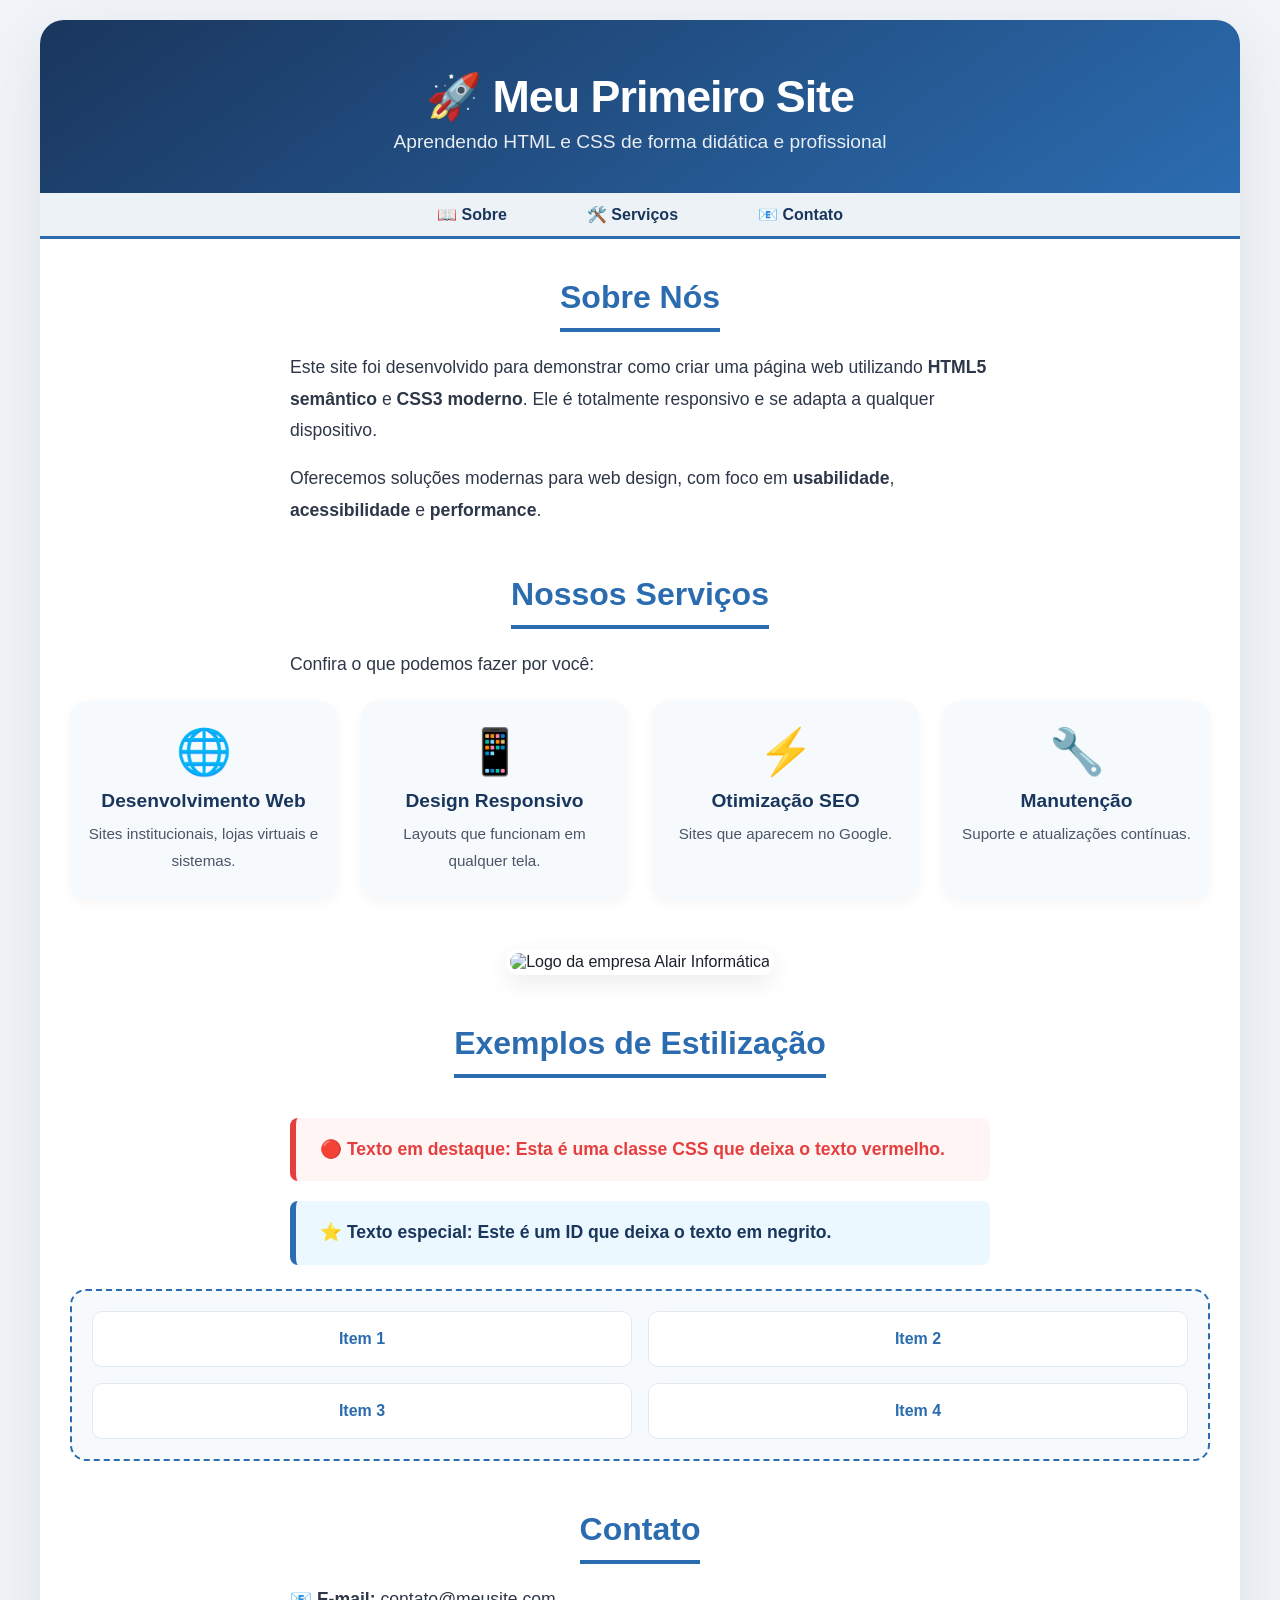
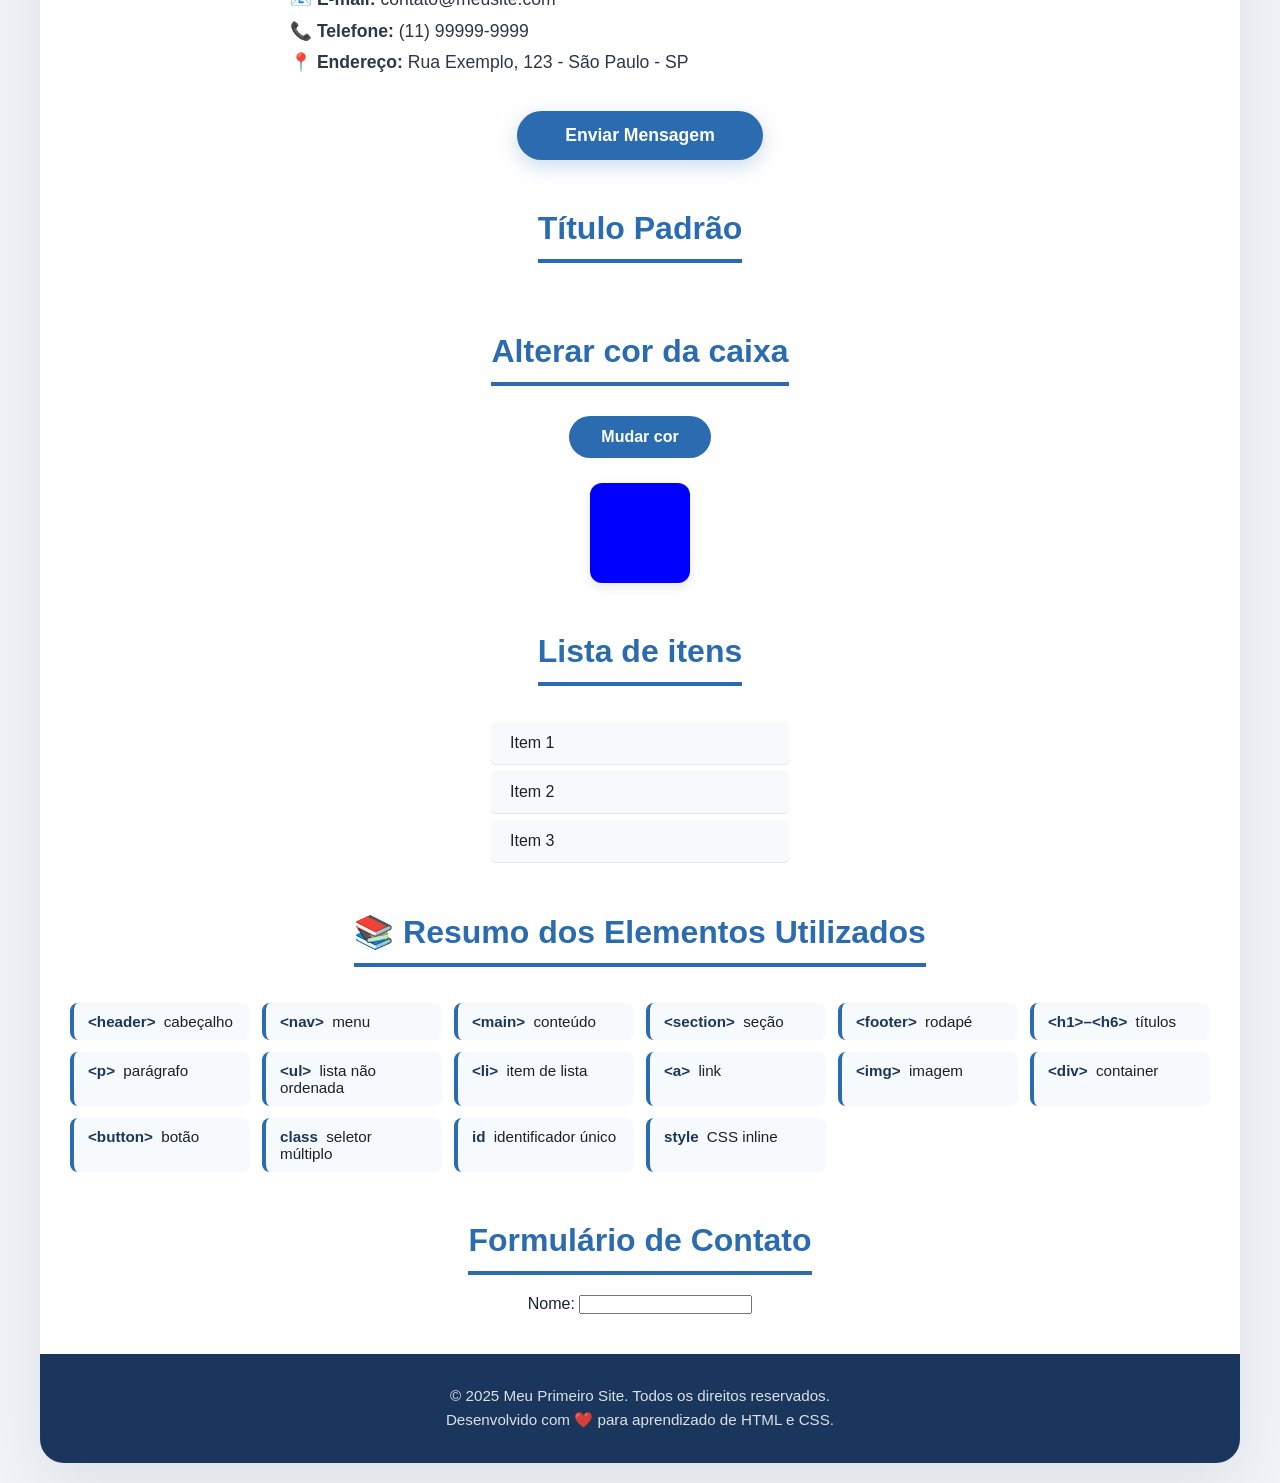
==== commit c94eda05: "ormulário	de	contato:	verificar	se	o	campo	nome	está	preenchido	antes	de	enviar" ====
--- a/index.html
+++ b/index.html
@@ -222,6 +222,14 @@
                 </div>
             </section>
 
+        <section>
+            <!--Criando um formulario de contato-->
+            <h2>Formulário de Contato</h2>
+            <form id="form-contato" action="#" method="post">
+                <label for="nome">Nome:</label>
+                <input type="text" id="nome" name="nome" required />
+        </section>
+
         </main>
 
         <!-- ============================================================
